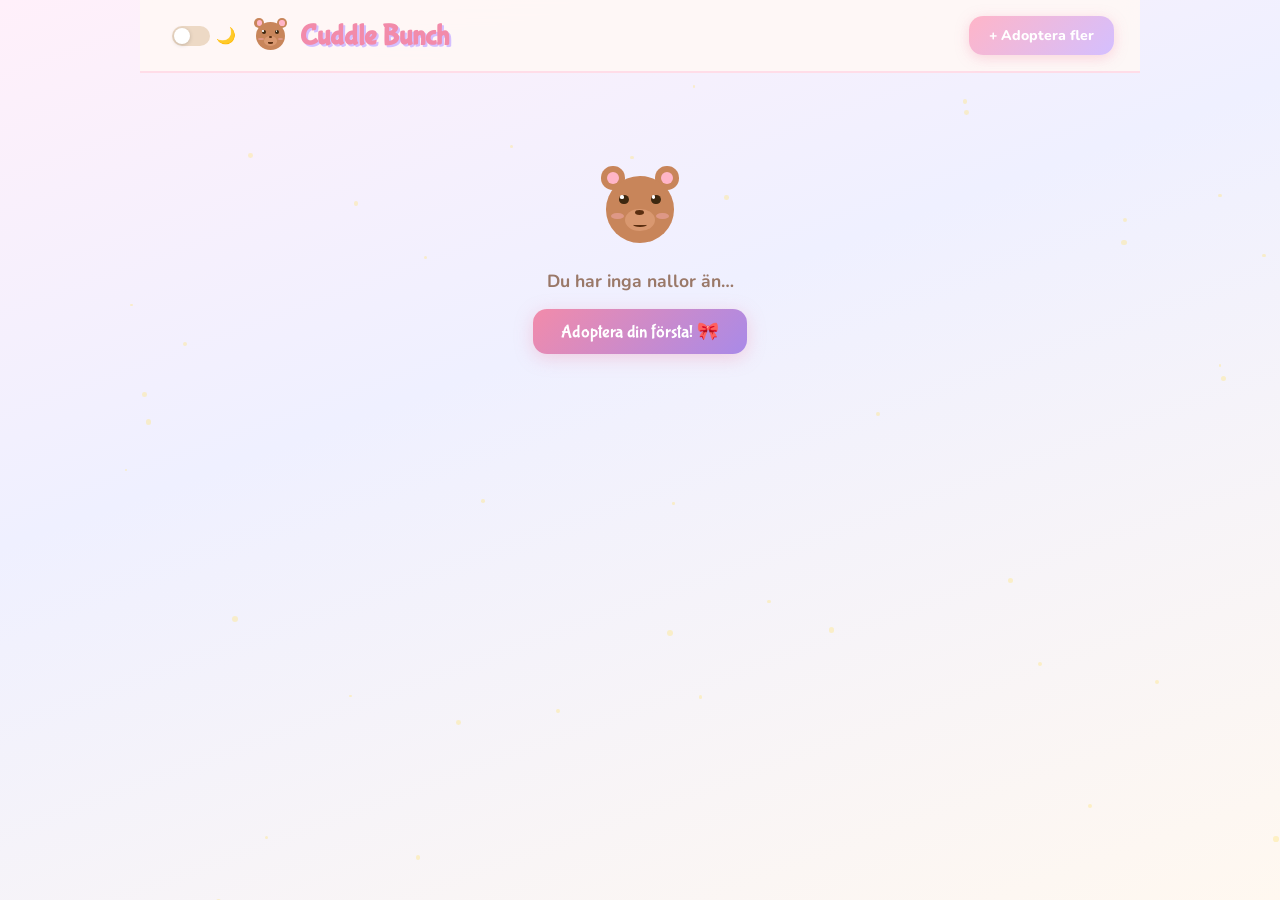
==== game.html @ 3d7e3947 "Add files via upload" ====
<!DOCTYPE html>
<html lang="sv">
<head>
  <meta charset="UTF-8" />
  <meta name="viewport" content="width=device-width, initial-scale=1.0" />
  <title>Cuddle Bunch – Mina nallor 🧸</title>
  <link rel="preconnect" href="https://fonts.googleapis.com" />
  <link href="https://fonts.googleapis.com/css2?family=Bubblegum+Sans&family=Nunito:wght@400;600;700;800;900&display=swap" rel="stylesheet" />
  <link rel="stylesheet" href="style.css" />
</head>
<body class="game-page">

  <div class="stars" id="stars"></div>

  <!-- HEADER -->
  <header class="game-header">
    <div class="header-left">
      <button class="dark-toggle" id="darkToggle" onclick="toggleDark()" title="Byt tema">
        <span class="toggle-track"><span class="toggle-thumb"></span></span>
        <span class="toggle-icon" id="toggleIcon">🌙</span>
      </button>
      <div class="header-logo" id="headerLogo"></div>
      <h1 class="header-title">Cuddle Bunch</h1>
    </div>
    <a href="index.html" class="btn-adopt-more">
      <span>+ Adoptera fler</span>
    </a>
  </header>

  <!-- MAIN GRID -->
  <main class="game-main">
    <div id="emptyState" class="empty-state" style="display:none">
      <div class="empty-bear" id="emptyBear"></div>
      <p class="empty-text">Du har inga nallor än…</p>
      <a href="index.html" class="adopt-btn-inline">Adoptera din första! 🎀</a>
    </div>
    <div class="animal-grid" id="animalGrid"></div>
  </main>

  <!-- MODAL -->
  <div id="modal" class="modal-backdrop" onclick="handleBackdropClick(event)">
    <div class="modal-box">
      <button class="modal-close" onclick="closeModal()">✕</button>

      <!-- SCENE AREA -->
      <div id="modalScene" class="modal-scene"></div>

      <!-- INFO BAR -->
      <div class="modal-info">
        <h2 id="modalName" class="modal-name"></h2>
        <div class="modal-energy-row">
          <span class="energy-icon">⚡</span>
          <div class="energy-track">
            <div id="modalEnergyFill" class="energy-fill"></div>
          </div>
          <span id="modalEnergyNum" class="energy-num">100</span>
        </div>
        <p id="modalStatus" class="modal-status"></p>
      </div>

      <!-- TABS (when awake) -->
      <div id="modalTabs" class="modal-tabs">
        <button class="tab-btn" data-tab="feed"  onclick="switchTab('feed')">🍯<span>Mata</span></button>
        <button class="tab-btn" data-tab="play"  onclick="switchTab('play')">🤣<span>Killa</span></button>
        <button class="tab-btn" data-tab="tv"    onclick="switchTab('tv')">📺<span>TV</span></button>
        <button class="tab-btn" data-tab="sleep" onclick="switchTab('sleep')">🛏️<span>Säng</span></button>
      </div>

      <!-- WAKE (when sleeping) -->
      <div id="wakeDiv" class="wake-div" style="display:none">
        <button class="wake-btn" onclick="doWake()">☀️ Väck upp</button>
      </div>
    </div>
  </div>

  <!-- TOAST -->
  <div id="toast" class="toast"></div>

  <script src="animals.js"></script>
  <script src="interactions.js"></script>
  <script src="game.js"></script>
</body>
</html>
---- style.css ----
/* =============================================
   CUDDLE BUNCH – style.css
   Soft pastel cottagecore 🌸
   ============================================= */

:root {
  --cream:     #FFF8F0;
  --cream2:    #FFF3E8;
  --pink:      #FFB5C8;
  --pink-d:    #F28BAA;
  --pink-light:#FFDDE8;
  --lav:       #D4BFFF;
  --lav-d:     #A98AE8;
  --lav-light: #EDE5FF;
  --mint:      #B8F0D8;
  --mint-d:    #6ECFA4;
  --peach:     #FFD6B0;
  --peach-d:   #E8A86A;
  --yellow:    #FFE680;
  --yellow-d:  #D4B800;
  --brown:     #C8855A;
  --brown-d:   #8B4F2E;
  --brown-dark:#5A2E10;
  --text:      #3D2814;
  --text-soft: #9A7868;
  --text-mute: #C0A090;
  --card-bg:   #FFFBF6;
  --shadow:    rgba(160,110,80,0.16);
  --shadow-lg: rgba(130,80,50,0.22);
}

* { box-sizing: border-box; margin: 0; padding: 0; }

body {
  font-family: 'Nunito', sans-serif;
  background: var(--cream);
  color: var(--text);
  min-height: 100vh;
}

a { text-decoration: none; }

/* =============================================
   SHARED UTILITIES
   ============================================= */

/* ── STARS ── */
.stars {
  position: fixed; inset: 0;
  pointer-events: none;
  z-index: 0;
}
.star {
  position: absolute;
  border-radius: 50%;
  background: var(--yellow);
  opacity: 0.4;
  animation: twinkle var(--dur, 3s) ease-in-out infinite alternate;
}
@keyframes twinkle {
  from { opacity: 0.1; transform: scale(0.7); }
  to   { opacity: 0.6; transform: scale(1.2); }
}

/* ── ENERGY BARS ── */
.energy-track {
  flex: 1;
  height: 11px;
  background: #EDD9C5;
  border-radius: 99px;
  overflow: hidden;
}
.energy-fill {
  height: 100%;
  border-radius: 99px;
  transition: width 0.7s cubic-bezier(.4,0,.2,1), background 0.4s;
}
.bar-high { background: linear-gradient(90deg, var(--mint-d), var(--lav-d)); }
.bar-mid  { background: linear-gradient(90deg, var(--peach-d), var(--yellow-d)); }
.bar-low  { background: linear-gradient(90deg, #FF9966, #FF5555); }

.energy-num {
  font-size: 0.8rem;
  font-weight: 800;
  color: var(--text);
  min-width: 26px;
  text-align: right;
}

/* ── TOAST ── */
.toast {
  position: fixed;
  bottom: 2rem; left: 50%; transform: translateX(-50%) translateY(20px);
  background: var(--text);
  color: #fff;
  padding: 10px 24px;
  border-radius: 99px;
  font-size: 0.9rem;
  font-weight: 700;
  z-index: 9999;
  opacity: 0;
  transition: opacity 0.3s, transform 0.3s;
  pointer-events: none;
  white-space: nowrap;
}
.toast.show {
  opacity: 1;
  transform: translateX(-50%) translateY(0);
}

/* =============================================
   ANIMAL CSS ART
   ============================================= */

/* ── BEAR HEAD ── */
.anim-bear .a-ear {
  position: absolute;
  width: 26%; height: 26%;
  background: var(--brown);
  border-radius: 50%;
  top: 4%;
  z-index: 1;
}
.anim-bear .a-ear-l { left: 7%; }
.anim-bear .a-ear-r { right: 7%; }
.anim-bear .a-ear::after {
  content: '';
  position: absolute;
  width: 52%; height: 52%;
  background: var(--pink);
  border-radius: 50%;
  top: 24%; left: 24%;
}

.anim-bear .a-head {
  position: absolute;
  width: 76%; height: 74%;
  background: var(--brown);
  border-radius: 50%;
  top: 15%; left: 12%;
  z-index: 2;
}

.anim-bear .a-muzzle {
  position: absolute;
  width: 44%; height: 34%;
  background: #D99870;
  border-radius: 50%;
  bottom: 17%; left: 28%;
}
.anim-bear .a-nose {
  position: absolute;
  width: 30%; height: 22%;
  background: var(--brown-dark);
  border-radius: 50%;
  top: 4%; left: 35%;
}
.anim-bear .a-smile {
  position: absolute;
  width: 44%; height: 20%;
  border-bottom: 2.5px solid var(--brown-dark);
  border-radius: 0 0 50% 50%;
  bottom: 18%; left: 28%;
}

/* ── RABBIT HEAD ── */
.anim-rabbit .a-rear {
  position: absolute;
  width: 20%; height: 48%;
  background: #EDE4DC;
  border-radius: 99px;
  top: -14%;
}
.anim-rabbit .a-rear-l { left: 18%; transform: rotate(-8deg); }
.anim-rabbit .a-rear-r { right: 18%; transform: rotate(8deg); }
.anim-rabbit .a-rear::after {
  content: '';
  position: absolute;
  width: 48%; height: 72%;
  background: var(--pink);
  border-radius: 99px;
  top: 10%; left: 26%;
}

.anim-rabbit .rabbit-head {
  position: absolute;
  width: 78%; height: 76%;
  background: #EDE4DC;
  border-radius: 50%;
  top: 16%; left: 11%;
  z-index: 2;
}
.anim-rabbit .rabbit-muzzle {
  position: absolute;
  width: 44%; height: 30%;
  background: #E0D0C4;
  border-radius: 50%;
  bottom: 16%; left: 28%;
}
.anim-rabbit .rabbit-nose {
  position: absolute;
  width: 28%; height: 20%;
  background: var(--pink-d);
  border-radius: 50%;
  top: 3%; left: 36%;
}
.anim-rabbit .a-smile {
  position: absolute;
  width: 40%; height: 18%;
  border-bottom: 2.5px solid #9A7A6A;
  border-radius: 0 0 50% 50%;
  bottom: 19%; left: 30%;
}

/* ── CAT HEAD ── */
.anim-cat .a-cat-ear {
  position: absolute;
  width: 0; height: 0;
  border-left: 13px solid transparent;
  border-right: 13px solid transparent;
  border-bottom: 21px solid #C8A882;
  top: 4%;
  z-index: 1;
}
.anim-cat .a-cat-ear-l { left: 10%; }
.anim-cat .a-cat-ear-r { right: 10%; }
.anim-cat .a-cat-ear::after {
  content: '';
  position: absolute;
  width: 0; height: 0;
  border-left: 7px solid transparent;
  border-right: 7px solid transparent;
  border-bottom: 14px solid var(--pink);
  top: 5px; left: -7px;
}
.anim-cat .cat-head {
  position: absolute;
  width: 78%; height: 76%;
  background: #C8A882;
  border-radius: 50%;
  top: 16%; left: 11%;
  z-index: 2;
}
.anim-cat .cat-muzzle {
  position: absolute;
  width: 48%; height: 32%;
  background: #D4B896;
  border-radius: 50%;
  bottom: 15%; left: 26%;
}
.anim-cat .cat-nose {
  position: absolute;
  width: 0; height: 0;
  border-left: 7px solid transparent;
  border-right: 7px solid transparent;
  border-top: 9px solid var(--pink-d);
  top: 2%; left: 43%;
}
.anim-cat .a-smile {
  position: absolute;
  width: 38%; height: 18%;
  border-bottom: 2px solid #8B6A4A;
  border-radius: 0 0 50% 50%;
  bottom: 20%; left: 31%;
}
.whisker {
  position: absolute;
  height: 1.5px;
  background: #8B6A4A;
  opacity: 0.5;
  border-radius: 1px;
}
.w-l1 { width: 34%; top: 42%; right: 54%; transform: rotate(-5deg); }
.w-l2 { width: 34%; top: 54%; right: 54%; transform: rotate(5deg); }
.w-r1 { width: 34%; top: 42%; left: 54%; transform: rotate(5deg); }
.w-r2 { width: 34%; top: 54%; left: 54%; transform: rotate(-5deg); }

/* ── SHARED EYES ── */
.a-eye {
  position: absolute;
  z-index: 5;
}

/* Bear eyes */
.anim-bear .a-eye {
  width: 14%; height: 14%;
  background: #3D2810;
  border-radius: 50%;
  top: 28%;
}
.anim-bear .a-eye-l { left: 20%; }
.anim-bear .a-eye-r { right: 20%; }
.anim-bear .a-eye::after {
  content: '';
  position: absolute;
  width: 35%; height: 35%;
  background: #fff;
  border-radius: 50%;
  top: 8%; left: 8%;
}

/* Rabbit eyes */
.anim-rabbit .a-eye {
  width: 13%; height: 13%;
  background: #3C2860;
  border-radius: 50%;
  top: 29%;
}
.anim-rabbit .a-eye-l { left: 20%; }
.anim-rabbit .a-eye-r { right: 20%; }
.anim-rabbit .a-eye::after {
  content: '';
  position: absolute;
  width: 35%; height: 35%;
  background: #fff;
  border-radius: 50%;
  top: 8%; left: 8%;
}

/* Cat eyes */
.anim-cat .cat-eye {
  width: 14%; height: 18%;
  background: #2E5C2E;
  border-radius: 40% 40% 50% 50%;
  top: 27%;
}
.anim-cat .a-eye-l { left: 19%; }
.anim-cat .a-eye-r { right: 19%; }
.anim-cat .cat-eye::after {
  content: '';
  position: absolute;
  width: 32%; height: 32%;
  background: #fff;
  border-radius: 50%;
  top: 6%; left: 6%;
}

/* ── SLEEPING EYES ── */
.a-eye.sleepy {
  background: transparent !important;
  border-radius: 0 !important;
  height: 6% !important;
  border-top: 2.5px solid currentColor;
  overflow: visible;
}
.anim-bear .a-eye.sleepy    { color: #3D2810; top: 31%; border-radius: 50% 50% 0 0 !important; }
.anim-rabbit .a-eye.sleepy  { color: #3C2860; top: 31%; border-radius: 50% 50% 0 0 !important; }
.anim-cat .a-eye.sleepy     { color: #2E5C2E; top: 30%; border-radius: 50% 50% 0 0 !important; height: 7% !important; }
.a-eye.sleepy::after { display: none !important; }

/* ── CHEEKS ── */
.a-cheek {
  position: absolute;
  width: 18%; height: 10%;
  background: var(--pink);
  border-radius: 50%;
  bottom: 35%;
  opacity: 0.4;
}
.a-cheek-l { left: 8%; }
.a-cheek-r { right: 8%; }

/* =============================================
   BED CSS ART — top-down view
   Animal head peeks above the blanket fold
   ============================================= */

.bed-scene {
  display: inline-flex;
  flex-direction: column;
  align-items: stretch;
}

/* Headboard bar */
.bed-headboard-bar {
  position: relative;
  height: 18px;
  background: var(--brown-d);
  border-radius: 10px 10px 3px 3px;
  box-shadow: 0 -2px 0 var(--brown-dark) inset;
  z-index: 3;
}
.hb-knob {
  position: absolute;
  top: -6px;
  width: 14px; height: 18px;
  background: var(--brown-d);
  border-radius: 7px 7px 3px 3px;
  border-top: 3px solid var(--brown-dark);
}
.hb-knob-l { left: 10px; }
.hb-knob-r { right: 10px; }

/* Bed body */
.bed-body {
  position: relative;
  background: var(--peach);
  border-left: 6px solid var(--brown);
  border-right: 6px solid var(--brown);
  display: flex;
  flex-direction: column;
  align-items: center;
  padding: 8px 6px 0;
  min-height: 90px;
  overflow: visible;
}

.bed-mattress-bg {
  position: absolute;
  inset: 0;
  background: repeating-linear-gradient(
    90deg,
    transparent 0px,
    transparent 18px,
    rgba(200,160,110,0.12) 18px,
    rgba(200,160,110,0.12) 20px
  );
  border-radius: 0 0 4px 4px;
  pointer-events: none;
}

/* Animal head sits at top, centered, above blanket */
.bed-animal-peek {
  position: relative;
  z-index: 5;
  display: flex;
  justify-content: center;
  margin-bottom: -6px;
}

/* Blanket covers lower 60% of bed body */
.bed-blanket-layer {
  position: relative;
  width: calc(100% + 2px);
  flex: 1;
  min-height: 46px;
  background: linear-gradient(160deg, var(--lav) 0%, var(--pink) 100%);
  border-radius: 4px 4px 0 0;
  z-index: 4;
  overflow: hidden;
}
.blanket-fold-line {
  position: absolute;
  top: 0; left: 0; right: 0;
  height: 10px;
  background: rgba(255,255,255,0.28);
  border-radius: 4px 4px 0 0;
}
.blanket-dot {
  position: absolute;
  width: 6px; height: 6px;
  border-radius: 50%;
  background: rgba(255,255,255,0.3);
  top: 20px;
}
.bd1 { left: 20%; }
.bd2 { left: 48%; }
.bd3 { left: 73%; }

/* Footboard bar */
.bed-footboard-bar {
  position: relative;
  height: 12px;
  background: var(--brown-d);
  border-radius: 2px 2px 8px 8px;
  box-shadow: 0 3px 8px rgba(100,60,30,0.3);
  z-index: 3;
}
.fb-knob {
  position: absolute;
  bottom: -4px;
  width: 11px; height: 14px;
  background: var(--brown-d);
  border-radius: 2px 2px 5px 5px;
}
.fb-knob-l { left: 10px; }
.fb-knob-r { right: 10px; }



/* =============================================
   DARK MODE – comprehensive
   ============================================= */
body.dark {
  /* Override all CSS variables */
  --cream:      #15101E;
  --cream2:     #1C1428;
  --card-bg:    #201830;
  --text:       #EDE6FF;
  --text-soft:  #A890C8;
  --text-mute:  #6A5888;
  --shadow:     rgba(0,0,0,0.45);
  --shadow-lg:  rgba(0,0,0,0.6);
  --pink-light: #35142A;
  --lav-light:  #1E1438;
  --peach:      #3A2018;
  --mint:       #102818;
  --yellow:     #2A2208;
}

/* ── Page backgrounds ── */
body.dark.game-page {
  background: linear-gradient(160deg, #180E24 0%, #0E1028 40%, #18101A 100%);
}
body.dark.adopt-page {
  background: linear-gradient(145deg, #180E24 0%, #0E1028 50%, #18101A 100%);
}

/* ── Stars ── */
body.dark .star { background: #C4A8FF; opacity: 0.3; }

/* ── Header ── */
body.dark .game-header {
  background: rgba(20,12,32,0.92);
  border-color: #2E1A3A;
}
body.dark .header-title { text-shadow: 2px 2px 0 #3A1A50; }

/* ── Toggle ── */
body.dark .toggle-track  { background: var(--lav-d); }
body.dark .toggle-thumb  { transform: translateX(18px); }

/* ── Adopt card ── */
body.dark .adopt-card {
  background: #201830;
  border-color: #3A1E48;
  box-shadow: 0 8px 40px rgba(0,0,0,0.5);
}
body.dark .card-title { color: var(--text); }
body.dark .type-btn {
  background: #2A1E38;
  border-color: #3A2848;
  color: var(--text-soft);
}
body.dark .type-btn:hover  { border-color: var(--pink); background: #351828; }
body.dark .type-btn.selected {
  background: var(--pink-light);
  border-color: var(--pink-d);
  color: var(--pink);
}
body.dark .name-input {
  background: #2A1E38;
  border-color: #3A2848;
  color: var(--text);
}
body.dark .name-input::placeholder { color: #5A4068; }
body.dark .name-input:focus { border-color: var(--pink-d); }
body.dark .return-bar { background: #1E1438; }

/* ── Stage glow on adopt page ── */
body.dark .stage-glow { background: radial-gradient(circle, #3D1E3A 0%, transparent 70%); }

/* ── Animal cards ── */
body.dark .animal-card {
  border-color: #2E1E40;
  background: #201830;
}
body.dark .animal-card:hover { border-color: var(--pink); }
body.dark .animal-card.sleeping {
  background: #18122A;
  border-color: var(--lav-d);
}
body.dark .energy-track  { background: #2E1E40; }
body.dark .card-status   { color: var(--text-soft); }

/* ── Bed art ── */
body.dark .bed-body {
  background: #2A1E3A;
  border-color: #4A3060;
}
body.dark .bed-headboard-bar,
body.dark .bed-footboard-bar { background: #3A2458; }
body.dark .hb-knob,
body.dark .fb-knob           { background: #3A2458; }
body.dark .bed-mattress-bg {
  background: repeating-linear-gradient(
    90deg,
    transparent 0, transparent 18px,
    rgba(120,80,160,0.15) 18px, rgba(120,80,160,0.15) 20px
  );
}

/* ── Modal ── */
body.dark .modal-box {
  background: #1E1430;
  border-color: #4A2860;
}
body.dark .modal-close       { color: var(--text-mute); }
body.dark .modal-close:hover { background: #2E1A40; color: var(--text-soft); }
body.dark .modal-tabs        { border-color: #2E1A40; }
body.dark .tab-btn {
  background: #2A1E3A;
  color: var(--text-soft);
  border-color: transparent;
}
body.dark .tab-btn:hover  { background: var(--pink-light); border-color: var(--pink); }
body.dark .tab-btn.active {
  background: var(--pink-light);
  border-color: var(--pink-d);
  color: var(--pink);
}
body.dark .wake-div { border-color: #2E1A40; }
body.dark .modal-status { color: var(--text-soft); }

/* ── Scenes: FEED ── */
body.dark .s-feed {
  background: linear-gradient(160deg, #2A1808 0%, #1E1218 100%);
}
body.dark .feed-hint { color: var(--text-soft); }
body.dark .jar-label { color: var(--text-soft); }

/* ── Scenes: PLAY ── */
body.dark .s-play {
  background: linear-gradient(155deg, #1A0A20 0%, #0A0E1C 100%);
}
body.dark .play-hint      { color: var(--text-soft); }
body.dark .tickle-track   { background: #2E1A40; }
body.dark .tickle-label   { color: var(--text-soft); }

/* ── Scenes: TV ── */
/* TV scene has its own dark bg already – just fix click prompt */
body.dark .tv-click-prompt { color: rgba(200,160,255,0.45); }
body.dark .couch-shape { background: linear-gradient(180deg, #3A1E10, #241008); }

/* ── Scenes: SLEEP ── */
body.dark .s-sleep {
  background: linear-gradient(160deg, #180E28 0%, #180A1C 100%);
}
body.dark .s-sleep.lights-off {
  background: linear-gradient(160deg, #06040E 0%, #08030A 100%);
}
body.dark .sleep-progress .sp-step {
  background: rgba(100,80,140,0.2);
  color: var(--text-mute);
}
body.dark .pat-area     { border-color: #4A2860; background: rgba(0,0,0,0.15); }
body.dark .pat-area:hover { background: rgba(100,60,140,0.18); }
body.dark .pat-instruction { color: #C090FF; }
body.dark .puller-tab {
  box-shadow: 0 3px 10px rgba(120,60,180,0.4);
}

/* ── Empty state ── */
body.dark .empty-text { color: var(--text-soft); }

/* Dark mode toggle button */
.dark-toggle {
  display: flex;
  align-items: center;
  gap: 6px;
  background: none;
  border: none;
  cursor: pointer;
  padding: 4px 6px;
  border-radius: 10px;
  transition: background 0.15s;
}
.dark-toggle:hover { background: var(--pink-light); }

.toggle-track {
  width: 38px; height: 20px;
  background: #EDD9C5;
  border-radius: 99px;
  display: flex;
  align-items: center;
  padding: 2px;
  transition: background 0.3s;
  flex-shrink: 0;
}
body.dark .toggle-track { background: var(--lav-d); }

.toggle-thumb {
  width: 16px; height: 16px;
  background: #fff;
  border-radius: 50%;
  transition: transform 0.3s cubic-bezier(.34,1.56,.64,1);
  box-shadow: 0 1px 4px rgba(0,0,0,0.18);
}
body.dark .toggle-thumb { transform: translateX(18px); }

.toggle-icon { font-size: 1rem; line-height: 1; }



body.adopt-page {
  background: linear-gradient(145deg, #FFF0FA 0%, #F0F0FF 50%, #FFF8F0 100%);
  min-height: 100vh;
  overflow-x: hidden;
}

/* Floaties */
.floaties {
  position: fixed; inset: 0;
  pointer-events: none;
  z-index: 0;
  overflow: hidden;
}
.floaty {
  position: absolute;
  bottom: -30px;
  animation: floatRise linear infinite;
  opacity: 0.5;
}
@keyframes floatRise {
  0%   { transform: translateY(0) rotate(0deg);    opacity: 0;   }
  10%  { opacity: 0.5; }
  90%  { opacity: 0.4; }
  100% { transform: translateY(-110vh) rotate(30deg); opacity: 0; }
}

/* Layout */
.adopt-layout {
  position: relative; z-index: 1;
  display: grid;
  grid-template-columns: 1fr 1fr;
  min-height: 100vh;
  max-width: 1000px;
  margin: 0 auto;
  padding: 2rem 1.5rem;
  gap: 2rem;
  align-items: center;
}

/* Left panel */
.adopt-left {
  display: flex;
  flex-direction: column;
  align-items: center;
  gap: 2rem;
}

.brand-block { text-align: center; }

.main-title {
  font-family: 'Bubblegum Sans', cursive;
  font-size: 3.6rem;
  line-height: 1.1;
  color: var(--pink-d);
  text-shadow: 3px 4px 0 var(--lav), 1px 1px 0 rgba(255,255,255,0.8);
  letter-spacing: 1px;
  margin: 0.4rem 0;
}

#logoAnimal { margin: 0 auto 0.3rem; width: fit-content; }

.tagline {
  font-size: 0.95rem;
  color: var(--text-soft);
  font-weight: 600;
  letter-spacing: 0.2px;
}

.preview-stage {
  position: relative;
  display: flex;
  flex-direction: column;
  align-items: center;
  gap: 0.5rem;
}

.stage-glow {
  position: absolute;
  width: 160px; height: 160px;
  background: radial-gradient(circle, var(--pink-light) 0%, transparent 70%);
  border-radius: 50%;
  top: -20px; left: 50%; transform: translateX(-50%);
  pointer-events: none;
}

.preview-animal {
  position: relative;
  z-index: 1;
  transition: all 0.3s cubic-bezier(.34,1.56,.64,1);
  animation: bobble 3s ease-in-out infinite;
}
@keyframes bobble {
  0%,100% { transform: translateY(0) rotate(-1deg); }
  50%      { transform: translateY(-8px) rotate(1deg); }
}

.preview-hint {
  font-size: 0.78rem;
  color: var(--text-mute);
  font-weight: 600;
  text-align: center;
}

/* Right panel – card */
.adopt-right { display: flex; align-items: center; }

.adopt-card {
  background: var(--card-bg);
  border: 2.5px solid var(--pink-light);
  border-radius: 28px;
  padding: 2.2rem 2rem 2rem;
  width: 100%;
  box-shadow: 0 8px 40px var(--shadow-lg);
}

.card-title {
  font-family: 'Bubblegum Sans', cursive;
  font-size: 1.5rem;
  color: var(--text);
  margin-bottom: 1.4rem;
  text-align: center;
}

.form-label {
  display: block;
  font-size: 0.82rem;
  font-weight: 800;
  color: var(--text-soft);
  letter-spacing: 0.5px;
  text-transform: uppercase;
  margin-bottom: 0.55rem;
}

/* Type picker */
.type-picker {
  display: grid;
  grid-template-columns: repeat(3, 1fr);
  gap: 10px;
  margin-bottom: 1.4rem;
}
.type-btn {
  display: flex;
  flex-direction: column;
  align-items: center;
  gap: 6px;
  padding: 12px 6px 10px;
  border-radius: 18px;
  border: 2.5px solid #EDD9C5;
  background: var(--cream);
  cursor: pointer;
  font-family: 'Nunito', sans-serif;
  font-size: 0.8rem;
  font-weight: 800;
  color: var(--text-soft);
  transition: all 0.18s;
}
.type-btn:hover {
  border-color: var(--pink);
  transform: translateY(-2px);
  box-shadow: 0 4px 12px var(--shadow);
}
.type-btn.selected {
  border-color: var(--pink-d);
  background: var(--pink-light);
  color: var(--pink-d);
  box-shadow: 0 4px 14px rgba(242,139,170,0.25);
}
.type-mini { display: flex; justify-content: center; }

/* Name input */
.name-input {
  width: 100%;
  padding: 12px 16px;
  border-radius: 14px;
  border: 2.5px solid #EDD9C5;
  font-family: 'Nunito', sans-serif;
  font-size: 1rem;
  font-weight: 700;
  color: var(--text);
  background: var(--cream);
  outline: none;
  margin-bottom: 1.4rem;
  transition: border-color 0.2s, box-shadow 0.2s;
}
.name-input:focus {
  border-color: var(--pink-d);
  box-shadow: 0 0 0 3px rgba(242,139,170,0.15);
}
.name-input::placeholder { color: #C9B0A3; }

/* Adopt button */
.adopt-btn {
  width: 100%;
  padding: 15px;
  border: none; border-radius: 16px;
  font-family: 'Bubblegum Sans', cursive;
  font-size: 1.3rem;
  letter-spacing: 0.5px;
  background: linear-gradient(135deg, var(--pink-d) 0%, var(--lav-d) 100%);
  color: #fff;
  cursor: pointer;
  box-shadow: 0 5px 20px rgba(242,139,170,0.4);
  transition: all 0.2s;
}
.adopt-btn:hover {
  transform: translateY(-2px);
  box-shadow: 0 8px 26px rgba(242,139,170,0.5);
}
.adopt-btn:active { transform: translateY(0); }

/* Return bar */
.return-bar {
  display: flex;
  align-items: center;
  justify-content: space-between;
  margin-top: 1rem;
  padding: 10px 14px;
  background: var(--lav-light);
  border-radius: 12px;
  font-size: 0.82rem;
  font-weight: 700;
  color: var(--lav-d);
  gap: 8px;
  flex-wrap: wrap;
}
.return-link {
  font-weight: 800;
  color: var(--lav-d);
  white-space: nowrap;
  border-bottom: 1.5px solid var(--lav-d);
  padding-bottom: 1px;
}
.return-link:hover { color: var(--pink-d); border-color: var(--pink-d); }

/* =============================================
   GAME PAGE
   ============================================= */

body.game-page {
  background: linear-gradient(160deg, #FFF0FA 0%, #EFF0FF 40%, #FFF8F0 100%);
  min-height: 100vh;
}

/* Header */
.game-header {
  position: relative; z-index: 10;
  display: flex;
  align-items: center;
  justify-content: space-between;
  padding: 1rem 1.6rem;
  max-width: 1000px;
  margin: 0 auto;
  background: rgba(255,248,245,0.85);
  backdrop-filter: blur(12px);
  border-bottom: 2px solid var(--pink-light);
}

.header-left {
  display: flex;
  align-items: center;
  gap: 10px;
}

.header-title {
  font-family: 'Bubblegum Sans', cursive;
  font-size: 1.8rem;
  color: var(--pink-d);
  text-shadow: 2px 2px 0 var(--lav);
}

.btn-adopt-more {
  display: flex;
  align-items: center;
  gap: 6px;
  padding: 10px 20px;
  border-radius: 14px;
  background: linear-gradient(135deg, var(--pink) 0%, var(--lav) 100%);
  color: #fff;
  font-family: 'Nunito', sans-serif;
  font-weight: 800;
  font-size: 0.88rem;
  box-shadow: 0 3px 14px rgba(242,139,170,0.35);
  transition: all 0.18s;
}
.btn-adopt-more:hover {
  transform: translateY(-2px);
  box-shadow: 0 6px 20px rgba(242,139,170,0.45);
}

/* Main grid */
.game-main {
  position: relative; z-index: 1;
  max-width: 1000px;
  margin: 0 auto;
  padding: 1.6rem 1.4rem 4rem;
}

.animal-grid {
  display: grid;
  grid-template-columns: repeat(auto-fill, minmax(210px, 1fr));
  gap: 18px;
}

/* Animal card */
.animal-card {
  background: var(--card-bg);
  border-radius: 24px;
  padding: 1.3rem 1rem 1rem;
  cursor: pointer;
  border: 2.5px solid #EDD9C5;
  box-shadow: 0 4px 22px var(--shadow);
  transition: all 0.22s cubic-bezier(.34,1.56,.64,1);
  position: relative;
  overflow: visible;
}
.animal-card:hover {
  transform: translateY(-5px) scale(1.02);
  box-shadow: 0 10px 36px var(--shadow-lg);
  border-color: var(--pink);
}
.animal-card.sleeping {
  background: #F8F4FF;
  border-color: var(--lav);
}
.animal-card.sleeping:hover { border-color: var(--lav-d); }

.card-inner {
  display: flex;
  flex-direction: column;
  align-items: center;
  gap: 10px;
}

.card-animal { display: flex; justify-content: center; }
.card-bed    { display: flex; justify-content: center; width: 100%; }

.card-info {
  width: 100%;
  display: flex;
  flex-direction: column;
  gap: 4px;
}

.card-name {
  font-family: 'Bubblegum Sans', cursive;
  font-size: 1.15rem;
  color: var(--text);
  text-align: center;
}
.card-type {
  font-size: 0.72rem;
  font-weight: 700;
  color: var(--text-mute);
  text-align: center;
  margin-bottom: 2px;
}

.card-energy-row {
  display: flex;
  align-items: center;
  gap: 7px;
}
.card-energy-row .energy-icon { font-size: 0.8rem; }

.card-status {
  font-size: 0.75rem;
  font-weight: 700;
  color: var(--text-soft);
  text-align: center;
  min-height: 18px;
}

/* ZZZ cloud */
.zzz-cloud {
  position: absolute;
  top: -6px; right: 8px;
  display: flex;
  flex-direction: column;
  align-items: flex-end;
  pointer-events: none;
}
.z {
  font-family: 'Bubblegum Sans', cursive;
  color: var(--lav-d);
  animation: zzFloat 2.1s ease-in-out infinite;
  opacity: 0;
  line-height: 1.1;
}
.z:nth-child(1) { font-size: 0.75rem; animation-delay: 0s; }
.z:nth-child(2) { font-size: 0.95rem;  animation-delay: 0.7s; }
.z:nth-child(3) { font-size: 1.2rem;   animation-delay: 1.4s; }
@keyframes zzFloat {
  0%   { opacity: 0; transform: translateY(6px) scale(0.8); }
  25%  { opacity: 1; }
  100% { opacity: 0; transform: translateY(-28px) scale(1.1); }
}

/* Empty state */
.empty-state {
  flex-direction: column;
  align-items: center;
  justify-content: center;
  gap: 1rem;
  padding: 4rem 1rem;
  text-align: center;
  animation: bobble 3s ease-in-out infinite;
}
.empty-text {
  font-size: 1.1rem;
  font-weight: 700;
  color: var(--text-soft);
}
.adopt-btn-inline {
  display: inline-block;
  padding: 12px 28px;
  border-radius: 14px;
  background: linear-gradient(135deg, var(--pink-d), var(--lav-d));
  color: #fff;
  font-family: 'Bubblegum Sans', cursive;
  font-size: 1.1rem;
  box-shadow: 0 4px 18px rgba(242,139,170,0.35);
  transition: all 0.18s;
}
.adopt-btn-inline:hover {
  transform: translateY(-2px);
  box-shadow: 0 7px 22px rgba(242,139,170,0.45);
}

/* =============================================
   MODAL
   ============================================= */
.modal-backdrop {
  display: none;
  position: fixed; inset: 0; z-index: 200;
  background: rgba(60,30,20,0.4);
  backdrop-filter: blur(6px);
  align-items: center;
  justify-content: center;
  padding: 1rem;
}
.modal-backdrop.open { display: flex; }

.modal-box {
  background: var(--card-bg);
  border-radius: 30px;
  padding: 2rem 1.8rem 1.8rem;
  max-width: 380px;
  width: 100%;
  box-shadow: 0 20px 60px rgba(0,0,0,0.2);
  border: 2.5px solid var(--pink);
  position: relative;
  text-align: center;
  animation: popIn 0.3s cubic-bezier(.34,1.56,.64,1);
}
@keyframes popIn {
  from { transform: scale(0.8) translateY(20px); opacity: 0; }
  to   { transform: scale(1) translateY(0); opacity: 1; }
}

.modal-close {
  position: absolute; top: 14px; right: 16px;
  background: none; border: none;
  font-size: 1rem; color: var(--text-mute);
  cursor: pointer;
  padding: 5px 9px;
  border-radius: 9px;
  transition: background 0.15s, color 0.15s;
}
.modal-close:hover { background: var(--pink-light); color: var(--pink-d); }

.modal-animal-wrap {
  display: flex;
  justify-content: center;
  margin-bottom: 8px;
}

.modal-name {
  font-family: 'Bubblegum Sans', cursive;
  font-size: 1.7rem;
  color: var(--text);
  margin-bottom: 12px;
}

.modal-energy-row {
  display: flex;
  align-items: center;
  gap: 8px;
  margin-bottom: 6px;
}
.energy-icon { font-size: 0.9rem; }

.modal-status {
  font-size: 0.86rem;
  font-weight: 700;
  color: var(--text-soft);
  margin-bottom: 18px;
  min-height: 20px;
}

/* ── New modal structure ── */
.modal-scene {
  min-height: 210px;
  border-radius: 18px;
  overflow: hidden;
  margin-bottom: 10px;
  position: relative;
}
.sleeping-scene {
  display: flex;
  justify-content: center;
  align-items: center;
  padding: 16px 0 8px;
}
.modal-info {
  padding: 0 2px;
  margin-bottom: 10px;
}
.modal-name {
  font-family: 'Bubblegum Sans', cursive;
  font-size: 1.5rem;
  color: var(--text);
  margin-bottom: 8px;
  text-align: center;
}
.modal-energy-row {
  display: flex;
  align-items: center;
  gap: 8px;
  margin-bottom: 4px;
}
.energy-icon { font-size: 0.9rem; }
.modal-status {
  font-size: 0.82rem;
  font-weight: 700;
  color: var(--text-soft);
  text-align: center;
  min-height: 18px;
}

/* ── TAB BAR ── */
.modal-tabs {
  display: flex;
  gap: 6px;
  border-top: 2px solid var(--pink-light);
  padding-top: 10px;
}
.tab-btn {
  flex: 1;
  display: flex;
  flex-direction: column;
  align-items: center;
  gap: 3px;
  padding: 8px 4px;
  border-radius: 14px;
  border: 2px solid transparent;
  background: var(--cream);
  font-family: 'Nunito', sans-serif;
  font-size: 0.7rem;
  font-weight: 800;
  color: var(--text-soft);
  cursor: pointer;
  transition: all 0.18s;
  line-height: 1.3;
}
.tab-btn:first-child { font-size: 1.1rem; }
.tab-btn span { font-size: 0.7rem; }
.tab-btn:hover {
  background: var(--pink-light);
  border-color: var(--pink);
  transform: translateY(-1px);
}
.tab-btn.active {
  background: var(--pink-light);
  border-color: var(--pink-d);
  color: var(--pink-d);
  box-shadow: 0 2px 10px rgba(242,139,170,0.25);
}

/* ── WAKE BUTTON ── */
.wake-div { padding-top: 10px; border-top: 2px solid var(--lav-light); }
.wake-btn {
  width: 100%;
  padding: 14px;
  border: none;
  border-radius: 16px;
  background: linear-gradient(135deg, var(--yellow), var(--peach));
  color: #6A4800;
  font-family: 'Bubblegum Sans', cursive;
  font-size: 1.2rem;
  cursor: pointer;
  box-shadow: 0 3px 14px rgba(255,220,80,0.35);
  transition: all 0.18s;
}
.wake-btn:hover { transform: translateY(-2px); box-shadow: 0 6px 20px rgba(255,220,80,0.45); }

/* =============================================
   SCENE: FEED
   ============================================= */
.s-feed {
  background: linear-gradient(160deg, #FFF0E8 0%, #FFF8F0 100%);
  border-radius: 18px;
  padding: 12px;
  display: flex;
  flex-direction: column;
  gap: 8px;
  min-height: 210px;
}
body.dark .s-feed { background: linear-gradient(160deg, #2a1a10 0%, #1a1218 100%); }

.feed-hint {
  text-align: center;
  font-size: 0.8rem;
  font-weight: 700;
  color: var(--text-soft);
}
.feed-cd-msg {
  text-align: center;
  font-size: 0.78rem;
  font-weight: 700;
  color: var(--peach-d);
  padding: 6px 10px;
  background: rgba(255,180,100,0.15);
  border-radius: 8px;
}
.feed-stage {
  position: relative;
  display: flex;
  align-items: center;
  justify-content: space-around;
  flex: 1;
  padding: 8px;
  min-height: 150px;
}
.feed-bear-wrap {
  position: relative;
  display: inline-block;
  transition: transform 0.2s;
}
.feed-bear-wrap.mouth-open { transform: scale(1.05); }
.feed-bear-wrap.eating { animation: eatBounce 0.4s ease; }
@keyframes eatBounce {
  0%   { transform: scale(1); }
  30%  { transform: scale(1.15) rotate(-3deg); }
  60%  { transform: scale(0.95) rotate(2deg); }
  100% { transform: scale(1); }
}
.feed-mouth-target {
  position: absolute;
  width: 40px; height: 30px;
  bottom: 22%; left: 50%;
  transform: translateX(-50%);
  border-radius: 50%;
  /* visible ring when debugging: outline: 2px dashed red; */
}

/* Honey jar */
.honey-jar {
  display: flex;
  flex-direction: column;
  align-items: center;
  gap: 4px;
  cursor: grab;
  user-select: none;
  touch-action: none;
  filter: drop-shadow(0 3px 8px rgba(200,140,60,0.3));
  transition: filter 0.15s, transform 0.15s;
}
.honey-jar:hover { transform: scale(1.08); filter: drop-shadow(0 5px 12px rgba(200,140,60,0.5)); }
.honey-jar.dragging { cursor: grabbing; transform: scale(1.12) rotate(5deg); z-index: 10; }
.honey-jar.jar-cd { opacity: 0.4; cursor: not-allowed; filter: grayscale(0.5); }

.jar-inner { position: relative; }
.jar-lid {
  width: 36px; height: 10px;
  background: linear-gradient(135deg, #C85A00, #8B3A00);
  border-radius: 6px 6px 2px 2px;
  margin: 0 auto 2px;
}
.jar-body-shape {
  width: 48px; height: 54px;
  background: linear-gradient(160deg, #FFD866, #F5A800);
  border-radius: 8px 8px 14px 14px;
  display: flex; align-items: center; justify-content: center;
  border: 2.5px solid #D4900A;
  box-shadow: inset 0 -4px 8px rgba(0,0,0,0.12);
}
.jar-emoji { font-size: 1.6rem; }
.jar-label {
  font-size: 0.65rem;
  font-weight: 800;
  color: var(--text-soft);
  letter-spacing: 0.5px;
}

/* =============================================
   SCENE: PLAY
   ============================================= */
.s-play {
  background: linear-gradient(155deg, #FFF0FA 0%, #F0FAFF 100%);
  border-radius: 18px;
  padding: 12px;
  display: flex;
  flex-direction: column;
  align-items: center;
  gap: 10px;
  min-height: 210px;
}
body.dark .s-play { background: linear-gradient(155deg, #1a0a1e 0%, #0a1020 100%); }

.play-hint {
  font-size: 0.8rem;
  font-weight: 700;
  color: var(--text-soft);
  text-align: center;
}
.play-hint-sub {
  font-size: 0.72rem;
  font-weight: 600;
  color: var(--text-mute);
  text-align: center;
}
.play-bear-outer {
  position: relative;
  display: flex;
  justify-content: center;
  flex: 1;
}
.play-bear-wrap {
  position: relative;
  display: inline-block;
  transition: transform 0.1s;
}
.play-bear-wrap.giggling {
  animation: giggleShake 0.45s ease;
}
@keyframes giggleShake {
  0%   { transform: rotate(0deg)   scale(1);   }
  15%  { transform: rotate(-6deg)  scale(1.08); }
  35%  { transform: rotate(6deg)   scale(1.1);  }
  55%  { transform: rotate(-4deg)  scale(1.07); }
  75%  { transform: rotate(3deg)   scale(1.05); }
  100% { transform: rotate(0deg)   scale(1);   }
}

.tickle-overlay {
  position: absolute;
  inset: 35% 10% 10% 10%;
  cursor: crosshair;
  border-radius: 50%;
  background: transparent;
  z-index: 10;
}
.spark-layer {
  position: absolute;
  inset: 0;
  pointer-events: none;
  overflow: visible;
}
.burst-particle {
  position: absolute;
  font-size: 1.1rem;
  animation: burstUp 0.8s ease forwards;
  pointer-events: none;
}
@keyframes burstUp {
  0%   { opacity: 1; transform: translate(0,0) scale(1); }
  100% { opacity: 0; transform: translate(var(--bx,0px), -40px) scale(0.6); }
}

.tickle-bar-wrap {
  display: flex;
  align-items: center;
  gap: 8px;
  width: 100%;
}
.tickle-track {
  flex: 1; height: 10px;
  background: #EDD9C5;
  border-radius: 99px;
  overflow: hidden;
}
body.dark .tickle-track { background: #3a2848; }
.tickle-fill {
  height: 100%;
  border-radius: 99px;
  background: linear-gradient(90deg, var(--pink), var(--lav-d));
  transition: width 0.15s;
}
.tickle-label {
  font-size: 0.7rem;
  font-weight: 700;
  color: var(--text-soft);
  white-space: nowrap;
}

/* =============================================
   SCENE: TV
   ============================================= */
.s-tv {
  border-radius: 18px;
  min-height: 210px;
  overflow: hidden;
  padding: 10px;
  transition: background 0.5s;
  position: relative;
}
.tv-room {
  display: flex;
  align-items: flex-end;
  justify-content: space-around;
  gap: 10px;
  position: relative;
  z-index: 2;
  padding-bottom: 4px;
}
.tv-bear-block {
  display: flex;
  flex-direction: column;
  align-items: center;
}
.tv-bear-wrap {
  position: relative;
}
.face-glow-overlay {
  position: absolute;
  inset: -6px;
  border-radius: 50%;
  background: var(--face-glow, transparent);
  filter: blur(10px);
  pointer-events: none;
}
.couch-shape {
  width: 90px; height: 18px;
  background: linear-gradient(180deg, #8B5E3C, #6A3C1A);
  border-radius: 8px 8px 4px 4px;
  margin-top: 2px;
  box-shadow: 0 4px 10px rgba(0,0,0,0.3);
}

/* CSS TV */
.css-tv-wrap {
  display: flex;
  flex-direction: column;
  align-items: center;
  cursor: pointer;
  transition: transform 0.15s;
}
.css-tv-wrap:hover { transform: scale(1.04); }
.css-tv-wrap:active { transform: scale(0.98); }

.css-tv { display: flex; flex-direction: column; align-items: center; }
.tv-cabinet {
  background: linear-gradient(160deg, #2A2020, #1A1010);
  border-radius: 10px 10px 4px 4px;
  padding: 8px 8px 6px;
  box-shadow: 0 6px 24px rgba(0,0,0,0.5), inset 0 1px 0 rgba(255,255,255,0.06);
}
.tv-bezel {
  padding: 4px;
  background: #111;
  border-radius: 6px;
}
.tv-screen-area {
  width: 100px; height: 68px;
  border-radius: 4px;
  position: relative;
  overflow: hidden;
  transition: background 0.4s, box-shadow 0.4s;
}
.tv-scanlines {
  position: absolute; inset: 0;
  background: repeating-linear-gradient(
    0deg,
    transparent 0px, transparent 3px,
    rgba(0,0,0,0.18) 3px, rgba(0,0,0,0.18) 4px
  );
  pointer-events: none;
  z-index: 2;
}
.tv-content-display {
  position: absolute; inset: 0;
  display: flex; align-items: center; justify-content: center;
  z-index: 1;
}
.tv-channel-text {
  font-size: 0.6rem;
  font-weight: 900;
  color: rgba(255,255,255,0.85);
  text-align: center;
  letter-spacing: 0.3px;
  text-shadow: 0 0 8px currentColor;
}
.tv-panel {
  display: flex;
  align-items: center;
  gap: 6px;
  padding: 5px 4px 2px;
}
.tv-knob {
  width: 10px; height: 10px;
  background: radial-gradient(circle at 35% 35%, #555, #222);
  border-radius: 50%;
  border: 1.5px solid #333;
}
.tv-speaker-grille { display: flex; flex-direction: column; gap: 2px; margin-left: 2px; }
.sg-line { width: 20px; height: 1.5px; background: #333; border-radius: 1px; }
.tv-stand-neck {
  width: 10px; height: 12px;
  background: #1e1e1e;
  margin: 0 auto;
}
.tv-stand-base {
  width: 50px; height: 7px;
  background: linear-gradient(180deg, #2a2a2a, #111);
  border-radius: 4px;
}
.tv-click-prompt {
  font-size: 0.62rem;
  font-weight: 700;
  color: rgba(255,255,255,0.4);
  margin-top: 4px;
  text-align: center;
}
.tv-floor-glow {
  position: absolute;
  inset: 0;
  pointer-events: none;
  z-index: 1;
}
.tv-channel-badge {
  position: absolute;
  bottom: 8px; right: 10px;
  font-size: 0.65rem;
  font-weight: 800;
  color: rgba(255,255,255,0.5);
  background: rgba(255,255,255,0.07);
  padding: 3px 8px;
  border-radius: 99px;
}

/* =============================================
   SCENE: SLEEP
   ============================================= */
.s-sleep {
  background: linear-gradient(160deg, #EDE8F8 0%, #F8EFF8 100%);
  border-radius: 18px;
  padding: 12px;
  display: flex;
  flex-direction: column;
  gap: 8px;
  min-height: 210px;
  transition: background 0.8s;
  position: relative;
  overflow: hidden;
}
.s-sleep.lights-off {
  background: linear-gradient(160deg, #100C20 0%, #180C18 100%);
}
body.dark .s-sleep { background: linear-gradient(160deg, #1A1428 0%, #201018 100%); }
body.dark .s-sleep.lights-off { background: linear-gradient(160deg, #080610 0%, #0e0610 100%); }

.sleep-room {
  display: flex;
  align-items: flex-end;
  justify-content: space-between;
  padding: 0 10px;
  gap: 12px;
  flex: 0 0 auto;
}

/* Lamp */
.sleep-lamp { display: flex; flex-direction: column; align-items: center; cursor: pointer; }
.lamp-head {
  width: 28px; height: 20px;
  background: linear-gradient(160deg, #FFE066, #F5A800);
  border-radius: 50% 50% 20% 20%;
  box-shadow: 0 0 14px #FFE06688;
  transition: background 0.4s, box-shadow 0.4s;
}
.lamp-head.off {
  background: #444;
  box-shadow: none;
}
.lamp-pole {
  width: 3px; height: 30px;
  background: linear-gradient(180deg, #888, #555);
}
.lamp-switch-btn {
  width: 20px; height: 12px;
  background: #666;
  border-radius: 6px;
  cursor: pointer;
  display: flex; align-items: center; justify-content: center;
  border: 1.5px solid #444;
  transition: background 0.2s;
}
.lamp-switch-btn:hover { background: #888; }
.lamp-sw-inner {
  width: 8px; height: 8px;
  border-radius: 50%;
  background: #FFE066;
  transition: background 0.3s;
}
.s-sleep.lights-off .lamp-sw-inner { background: #333; }
.lamp-base {
  width: 30px; height: 5px;
  background: linear-gradient(180deg, #777, #444);
  border-radius: 3px;
}

/* Bear in sleep scene */
.sleep-bear-area { position: relative; display: inline-block; }
.sleep-bear { position: relative; }
.blanket-cover {
  position: absolute;
  bottom: 0; left: -10%; right: -10%;
  background: linear-gradient(160deg, var(--lav) 0%, var(--pink) 100%);
  border-radius: 8px 8px 0 0;
  z-index: 5;
  pointer-events: none;
  transition: height 0.1s;
  min-height: 0;
}
.blanket-cover::after {
  content: '';
  position: absolute;
  top: 0; left: 0; right: 0;
  height: 8px;
  background: rgba(255,255,255,0.25);
  border-radius: 8px 8px 0 0;
}

/* Blanket puller */
.blanket-pull-area {
  display: flex;
  justify-content: center;
  padding: 4px 0;
}
.blanket-puller {
  display: flex;
  flex-direction: column;
  align-items: center;
  gap: 3px;
  cursor: grab;
  touch-action: none;
  user-select: none;
}
.blanket-puller:active { cursor: grabbing; }
.puller-tab {
  display: flex;
  align-items: center;
  gap: 5px;
  padding: 7px 16px;
  background: linear-gradient(135deg, var(--lav), var(--pink));
  color: #fff;
  border-radius: 99px;
  font-size: 0.78rem;
  font-weight: 800;
  box-shadow: 0 3px 10px rgba(180,130,255,0.3);
  animation: pullHint 1.5s ease-in-out infinite;
}
@keyframes pullHint {
  0%,100% { transform: translateY(0); }
  50%      { transform: translateY(-5px); }
}
.puller-blanket-vis {
  width: 80px; height: 12px;
  background: linear-gradient(90deg, var(--lav), var(--pink));
  border-radius: 4px 4px 0 0;
  opacity: 0.6;
}

/* Progress steps */
.sleep-progress {
  display: flex;
  gap: 6px;
  justify-content: center;
}
.sp-step {
  font-size: 0.7rem;
  font-weight: 700;
  color: var(--text-mute);
  padding: 4px 10px;
  background: rgba(180,160,220,0.15);
  border-radius: 99px;
  transition: all 0.3s;
}
.sp-step.done {
  color: var(--mint-d);
  background: rgba(110,207,164,0.2);
}
.sp-step.ready {
  color: var(--lav-d);
  background: rgba(169,138,232,0.25);
  animation: stepPulse 1s ease-in-out infinite;
}
@keyframes stepPulse {
  0%,100% { transform: scale(1); }
  50%      { transform: scale(1.05); }
}

/* Pat area */
.pat-area {
  flex-direction: column;
  align-items: center;
  gap: 6px;
  cursor: pointer;
  padding: 6px;
  border-radius: 14px;
  background: rgba(255,255,255,0.08);
  transition: background 0.15s, transform 0.15s;
  border: 2px dashed var(--lav-d);
}
.pat-area:hover { background: rgba(169,138,232,0.12); }
.pat-area.patted { transform: scale(0.96); background: rgba(169,138,232,0.22); }
.pat-instruction {
  font-size: 0.75rem;
  font-weight: 700;
  color: #D0B0FF;
  text-align: center;
}
.pat-bear-btn { pointer-events: none; }
.pat-hearts {
  display: flex;
  gap: 8px;
  font-size: 1.4rem;
}
.ph { transition: all 0.2s; color: #AAA; }
.ph.filled { color: var(--pink-d); transform: scale(1.2); }

/* =============================================
   RESPONSIVE
   ============================================= */
@media (max-width: 700px) {
  .adopt-layout {
    grid-template-columns: 1fr;
    padding: 1.5rem 1rem;
    gap: 1.5rem;
  }
  .adopt-left {
    flex-direction: row;
    gap: 1.2rem;
    align-items: center;
  }
  .main-title { font-size: 2.6rem; }
  .preview-stage { display: none; }
  .brand-block { text-align: left; }
  .animal-grid {
    grid-template-columns: repeat(auto-fill, minmax(155px, 1fr));
    gap: 12px;
  }
  .tv-screen-area { width: 84px; height: 56px; }
}
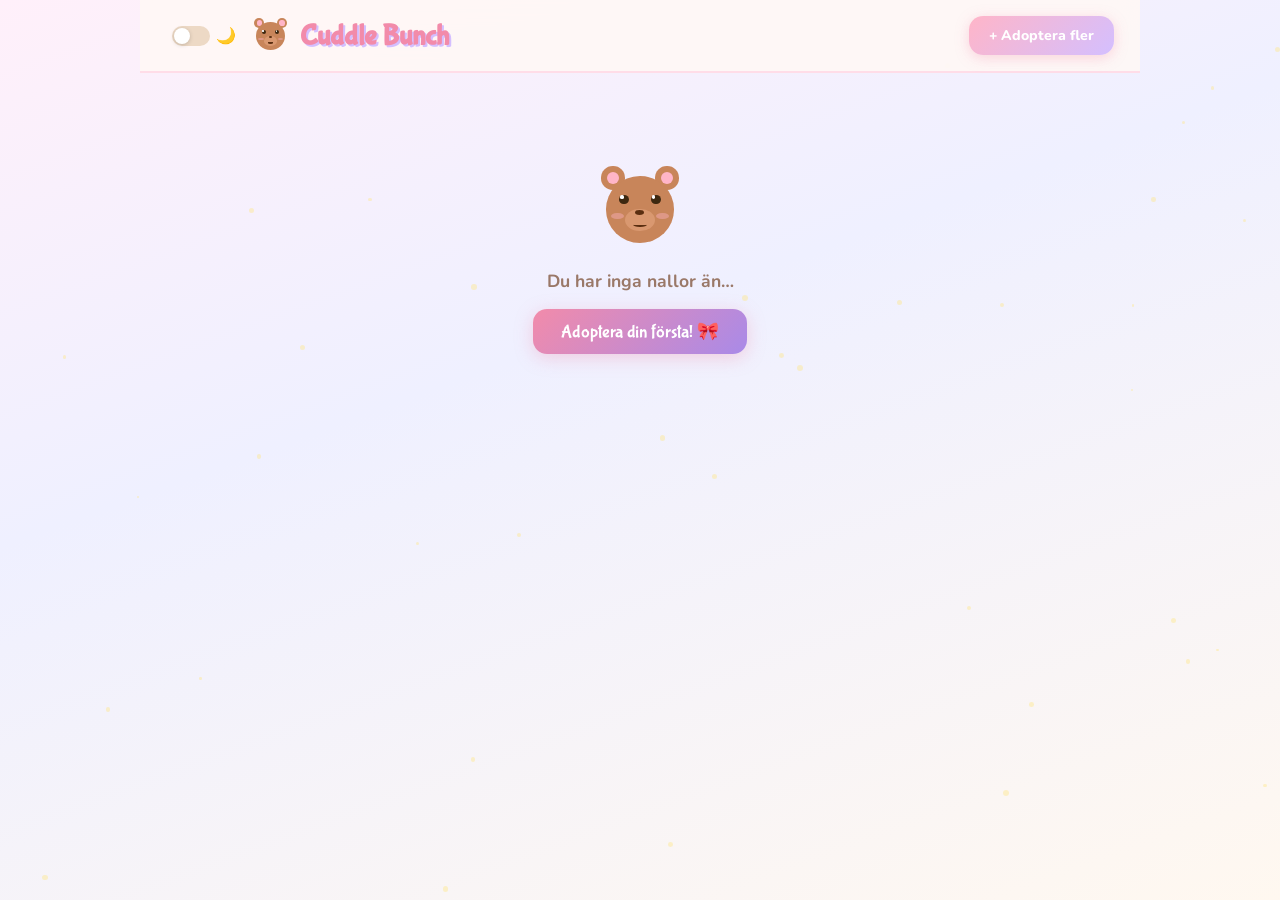
==== commit ce896887: "Add files via upload" ====
--- a/game.html
+++ b/game.html
@@ -22,9 +22,7 @@
       <div class="header-logo" id="headerLogo"></div>
       <h1 class="header-title">Cuddle Bunch</h1>
     </div>
-    <a href="index.html" class="btn-adopt-more">
-      <span>+ Adoptera fler</span>
-    </a>
+    <a href="index.html" class="btn-adopt-more"><span>+ Adoptera fler</span></a>
   </header>
 
   <!-- MAIN GRID -->
@@ -42,31 +40,46 @@
     <div class="modal-box">
       <button class="modal-close" onclick="closeModal()">✕</button>
 
-      <!-- SCENE AREA -->
+      <!-- SCENE -->
       <div id="modalScene" class="modal-scene"></div>
 
-      <!-- INFO BAR -->
+      <!-- INFO -->
       <div class="modal-info">
-        <h2 id="modalName" class="modal-name"></h2>
-        <div class="modal-energy-row">
-          <span class="energy-icon">⚡</span>
-          <div class="energy-track">
-            <div id="modalEnergyFill" class="energy-fill"></div>
+        <div class="modal-top-row">
+          <h2 id="modalName" class="modal-name"></h2>
+          <div id="modalBond" class="modal-bond"></div>
+        </div>
+        <div id="modalDiary" class="modal-diary"></div>
+        <div class="modal-meters">
+          <div class="meter-row">
+            <span class="meter-icon">⚡</span>
+            <div class="energy-track">
+              <div id="modalEnergyFill" class="energy-fill"></div>
+            </div>
+            <span id="modalEnergyNum" class="energy-num">100</span>
           </div>
-          <span id="modalEnergyNum" class="energy-num">100</span>
+          <div class="meter-row">
+            <span class="meter-icon">🌸</span>
+            <div class="mood-track">
+              <div id="modalMoodFill" class="mood-fill-bar"></div>
+            </div>
+            <span id="modalMoodEmoji" class="mood-emoji">😊</span>
+          </div>
         </div>
         <p id="modalStatus" class="modal-status"></p>
       </div>
 
-      <!-- TABS (when awake) -->
+      <!-- TABS – 6 activities in 3×2 grid -->
       <div id="modalTabs" class="modal-tabs">
         <button class="tab-btn" data-tab="feed"  onclick="switchTab('feed')">🍯<span>Mata</span></button>
-        <button class="tab-btn" data-tab="play"  onclick="switchTab('play')">🤣<span>Killa</span></button>
+        <button class="tab-btn" data-tab="play"  onclick="switchTab('play')">🤣<span>Kila</span></button>
         <button class="tab-btn" data-tab="tv"    onclick="switchTab('tv')">📺<span>TV</span></button>
+        <button class="tab-btn" data-tab="read"  onclick="switchTab('read')">📖<span>Läs</span></button>
+        <button class="tab-btn" data-tab="fika"  onclick="switchTab('fika')">🍵<span>Fika</span></button>
         <button class="tab-btn" data-tab="sleep" onclick="switchTab('sleep')">🛏️<span>Säng</span></button>
       </div>
 
-      <!-- WAKE (when sleeping) -->
+      <!-- WAKE (sleeping only) -->
       <div id="wakeDiv" class="wake-div" style="display:none">
         <button class="wake-btn" onclick="doWake()">☀️ Väck upp</button>
       </div>
--- a/style.css
+++ b/style.css
@@ -91,8 +91,9 @@
 .toast {
   position: fixed;
   bottom: 2rem; left: 50%; transform: translateX(-50%) translateY(20px);
-  background: var(--text);
-  color: #fff;
+  background: #FFF4F9;
+  color: #4A1830;
+  border: 2px solid var(--pink);
   padding: 10px 24px;
   border-radius: 99px;
   font-size: 0.9rem;
@@ -102,10 +103,17 @@
   transition: opacity 0.3s, transform 0.3s;
   pointer-events: none;
   white-space: nowrap;
+  box-shadow: 0 4px 18px rgba(242,139,170,0.2);
 }
 .toast.show {
   opacity: 1;
   transform: translateX(-50%) translateY(0);
+}
+body.dark .toast {
+  background: #201830;
+  color: #EDE6FF;
+  border-color: var(--lav-d);
+  box-shadow: 0 4px 18px rgba(0,0,0,0.5);
 }
 
 /* =============================================
@@ -1478,13 +1486,13 @@
 }
 
 /* =============================================
-   SCENE: TV
+   SCENE: TV – complete rewrite
    ============================================= */
 .s-tv {
   border-radius: 18px;
   min-height: 210px;
   overflow: hidden;
-  padding: 10px;
+  padding: 10px 10px 6px;
   transition: background 0.5s;
   position: relative;
 }
@@ -1492,7 +1500,7 @@
   display: flex;
   align-items: flex-end;
   justify-content: space-around;
-  gap: 10px;
+  gap: 8px;
   position: relative;
   z-index: 2;
   padding-bottom: 4px;
@@ -1501,24 +1509,131 @@
   display: flex;
   flex-direction: column;
   align-items: center;
-}
-.tv-bear-wrap {
-  position: relative;
-}
+  gap: 0;
+}
+.tv-bear-wrap { position: relative; }
+
+/* Face glow from screen */
 .face-glow-overlay {
   position: absolute;
-  inset: -6px;
+  inset: -8px;
   border-radius: 50%;
   background: var(--face-glow, transparent);
-  filter: blur(10px);
+  filter: blur(12px);
   pointer-events: none;
-}
+  animation: faceGlowPulse 2s ease-in-out infinite;
+}
+@keyframes faceGlowPulse {
+  0%,100% { opacity: 0.7; }
+  50%      { opacity: 1; }
+}
+
+/* Eye reflections (tiny rectangles in eyes) */
+.eye-reflections { position: absolute; inset: 0; pointer-events: none; z-index: 10; }
+.eye-ref {
+  position: absolute;
+  width: 5px; height: 4px;
+  background: var(--ref-col, transparent);
+  border-radius: 1px;
+  top: 32%;
+  animation: eyeRefPulse 2s ease-in-out infinite;
+}
+.eye-ref-l { left: 23%; }
+.eye-ref-r { right: 23%; }
+@keyframes eyeRefPulse {
+  0%,100% { opacity: 0.5; }
+  50%      { opacity: 1; }
+}
+
+/* Bear mood overlays */
+.tv-bear-inner { position: relative; display: inline-block; }
+.bear-mood { position: absolute; inset: 0; pointer-events: none; }
+
+.bear-mood.scared .paw-cover {
+  position: absolute;
+  inset: 20% 15% 20% 15%;
+  background: rgba(160,100,60,0.55);
+  border-radius: 50%;
+  backdrop-filter: blur(1px);
+  animation: peekPaw 1.5s ease-in-out infinite;
+}
+@keyframes peekPaw {
+  0%,100% { opacity: 0.8; transform: scale(1); }
+  50%      { opacity: 1; transform: scale(1.05); }
+}
+
+.bear-mood.cheering .cheer-paw {
+  position: absolute;
+  top: -14px; right: -8px;
+  font-size: 1.3rem;
+  animation: cheerWave 0.6s ease-in-out infinite alternate;
+}
+@keyframes cheerWave {
+  from { transform: rotate(-20deg) translateY(0); }
+  to   { transform: rotate(20deg) translateY(-6px); }
+}
+
+.bear-mood-dancing .tv-bear-inner,
+.bear-mood-laughing .tv-bear-inner {
+  animation: tvBearDance 0.5s ease-in-out infinite alternate;
+}
+@keyframes tvBearDance {
+  from { transform: rotate(-4deg) translateY(0); }
+  to   { transform: rotate(4deg) translateY(-4px); }
+}
+.bear-mood-scared .tv-bear-inner { animation: scareTremor 0.1s linear infinite; }
+@keyframes scareTremor {
+  0%   { transform: translate(0,0); }
+  25%  { transform: translate(-1px,1px); }
+  50%  { transform: translate(1px,-1px); }
+  75%  { transform: translate(-1px,0); }
+  100% { transform: translate(1px,1px); }
+}
+.bear-mood-hungry .hunger-sweat {
+  position: absolute;
+  top: 10%; right: 0;
+  font-size: 1rem;
+  animation: sweatDrop 1s ease-in infinite;
+}
+@keyframes sweatDrop {
+  0%   { transform: translateY(-4px); opacity: 0; }
+  50%  { opacity: 1; }
+  100% { transform: translateY(8px); opacity: 0; }
+}
+.bear-mood-confused .question {
+  position: absolute;
+  top: -10px; right: -6px;
+  font-size: 1.1rem;
+  font-weight: 900;
+  color: #DDD;
+  animation: questionBounce 1s ease-in-out infinite;
+}
+@keyframes questionBounce {
+  0%,100% { transform: translateY(0) rotate(-5deg); }
+  50%      { transform: translateY(-5px) rotate(5deg); }
+}
+
+.bear-mood-note {
+  font-size: 0.62rem;
+  font-weight: 700;
+  color: rgba(255,255,255,0.55);
+  text-align: center;
+  margin: 3px 0;
+  transition: all 0.3s;
+  min-height: 14px;
+}
+.bear-mood-note.hunger-flash {
+  color: #FFB800;
+  animation: hungerFlash 0.4s ease-in-out infinite alternate;
+}
+@keyframes hungerFlash { from { opacity: 0.6; } to { opacity: 1; } }
+
 .couch-shape {
-  width: 90px; height: 18px;
-  background: linear-gradient(180deg, #8B5E3C, #6A3C1A);
-  border-radius: 8px 8px 4px 4px;
-  margin-top: 2px;
-  box-shadow: 0 4px 10px rgba(0,0,0,0.3);
+  width: 86px; height: 16px;
+  background: linear-gradient(180deg, #8B5E3C, #5A2E10);
+  border-radius: 8px 8px 3px 3px;
+  margin-top: 1px;
+  box-shadow: 0 4px 10px rgba(0,0,0,0.4);
 }
 
 /* CSS TV */
@@ -1526,100 +1641,188 @@
   display: flex;
   flex-direction: column;
   align-items: center;
-  cursor: pointer;
-  transition: transform 0.15s;
-}
-.css-tv-wrap:hover { transform: scale(1.04); }
-.css-tv-wrap:active { transform: scale(0.98); }
-
+  position: relative;
+}
 .css-tv { display: flex; flex-direction: column; align-items: center; }
 .tv-cabinet {
   background: linear-gradient(160deg, #2A2020, #1A1010);
   border-radius: 10px 10px 4px 4px;
-  padding: 8px 8px 6px;
-  box-shadow: 0 6px 24px rgba(0,0,0,0.5), inset 0 1px 0 rgba(255,255,255,0.06);
-}
-.tv-bezel {
-  padding: 4px;
-  background: #111;
-  border-radius: 6px;
-}
+  padding: 8px 8px 5px;
+  box-shadow: 0 6px 24px rgba(0,0,0,0.55), inset 0 1px 0 rgba(255,255,255,0.05);
+}
+.tv-bezel { padding: 4px; background: #111; border-radius: 6px; }
 .tv-screen-area {
-  width: 100px; height: 68px;
+  width: 104px; height: 72px;
   border-radius: 4px;
   position: relative;
   overflow: hidden;
-  transition: background 0.4s, box-shadow 0.4s;
+  transition: background 0.35s, box-shadow 0.35s;
+}
+.tv-screen-area.tv-switching::after {
+  content: '';
+  position: absolute; inset: 0;
+  background: #fff;
+  animation: tvFlash 0.18s ease forwards;
+  z-index: 10;
+}
+@keyframes tvFlash {
+  0%   { opacity: 0.9; }
+  100% { opacity: 0; }
 }
 .tv-scanlines {
   position: absolute; inset: 0;
-  background: repeating-linear-gradient(
-    0deg,
-    transparent 0px, transparent 3px,
-    rgba(0,0,0,0.18) 3px, rgba(0,0,0,0.18) 4px
-  );
-  pointer-events: none;
-  z-index: 2;
+  background: repeating-linear-gradient(0deg, transparent 0px, transparent 3px, rgba(0,0,0,0.15) 3px, rgba(0,0,0,0.15) 4px);
+  pointer-events: none; z-index: 3;
 }
 .tv-content-display {
   position: absolute; inset: 0;
+  display: flex; align-items: center; justify-content: center; z-index: 1;
+}
+
+/* Screen content per channel */
+.scr-film, .scr-sport, .scr-nature, .scr-cartoon, .scr-music, .scr-honey, .scr-static {
+  width: 100%; height: 100%;
   display: flex; align-items: center; justify-content: center;
-  z-index: 1;
-}
-.tv-channel-text {
+  gap: 4px;
+  font-size: 0.7rem;
+  color: rgba(255,255,255,0.8);
+}
+.scr-ghost  { font-size: 1.8rem; animation: ghostFloat 1s ease-in-out infinite alternate; }
+@keyframes ghostFloat { from { transform: translateY(0) rotate(-3deg); } to { transform: translateY(-5px) rotate(3deg); } }
+.scr-ball   { font-size: 1.4rem; animation: ballBounce 0.5s ease-in-out infinite alternate; }
+@keyframes ballBounce { from { transform: translateY(0); } to { transform: translateY(-7px); } }
+.scr-score  { position: absolute; top: 4px; right: 6px; font-size: 0.55rem; font-weight: 900; color: #FFE; background: rgba(0,0,0,0.4); padding: 1px 4px; border-radius: 3px; }
+.scr-tree   { font-size: 1.4rem; }
+.scr-deer   { font-size: 1.1rem; animation: deerWalk 1.5s ease-in-out infinite alternate; }
+@keyframes deerWalk { from { transform: translateX(-4px); } to { transform: translateX(4px); } }
+.scr-star-anim  { font-size: 1.3rem; animation: starSpin 1s linear infinite; }
+.scr-star-anim2 { font-size: 0.9rem; animation: starSpin 0.7s linear infinite reverse; position: absolute; bottom: 8px; right: 8px; }
+@keyframes starSpin { from { transform: rotate(0deg) scale(1); } to { transform: rotate(360deg) scale(1.15); } }
+.scr-note { font-size: 1.1rem; animation: noteFloat 0.8s ease-in-out infinite alternate; }
+.n1 { animation-delay: 0s; }
+.n2 { animation-delay: 0.26s; font-size: 1.3rem; }
+.n3 { animation-delay: 0.52s; }
+@keyframes noteFloat { from { transform: translateY(0); } to { transform: translateY(-6px); } }
+.scr-honeyjar { font-size: 1.8rem; animation: honeyBounce 0.4s ease-in-out infinite alternate; }
+@keyframes honeyBounce { from { transform: scale(1); } to { transform: scale(1.15); } }
+.scr-ad-text { position: absolute; bottom: 4px; font-size: 0.45rem; font-weight: 900; color: #FFD700; letter-spacing: 0.5px; text-shadow: 0 0 6px #FF8800; animation: adBlink 0.5s ease-in-out infinite alternate; }
+@keyframes adBlink { from { opacity: 0.7; } to { opacity: 1; } }
+.scr-static { position: absolute; inset: 0; }
+.static-canvas { width: 100%; height: 100%; image-rendering: pixelated; }
+
+/* TV panel */
+.tv-panel { display: flex; align-items: center; gap: 5px; padding: 4px 4px 2px; }
+.tv-knob { width: 10px; height: 10px; background: radial-gradient(circle at 35% 35%, #555, #222); border-radius: 50%; border: 1.5px solid #333; }
+.tv-remote-btn {
+  background: none; border: 1px solid #333; border-radius: 4px;
+  font-size: 0.7rem; padding: 2px 4px; cursor: pointer; color: #888;
+  transition: background 0.15s, color 0.15s;
+}
+.tv-remote-btn:hover { background: #333; color: #ddd; }
+.tv-speaker-grille { display: flex; flex-direction: column; gap: 2px; }
+.sg-line { width: 16px; height: 1.5px; background: #333; border-radius: 1px; }
+.tv-stand-neck { width: 10px; height: 10px; background: #1e1e1e; margin: 0 auto; }
+.tv-stand-base { width: 50px; height: 7px; background: linear-gradient(180deg, #2a2a2a, #111); border-radius: 4px; }
+
+/* Antenna */
+.tv-antenna-wrap {
+  position: absolute;
+  top: -24px; right: 10px;
+  width: 30px; height: 30px;
+  display: flex; flex-direction: column; align-items: center;
+  cursor: pointer;
+}
+.antenna-base { width: 10px; height: 4px; background: #444; border-radius: 2px; }
+.antenna-rod {
+  width: 3px; height: 28px;
+  background: linear-gradient(180deg, #AAA, #555);
+  border-radius: 2px;
+  transform-origin: bottom center;
+  transform: rotate(var(--angle, 15deg));
+  transition: transform 0.1s;
+  cursor: grab;
+  touch-action: none;
+}
+.antenna-rod:hover { background: linear-gradient(180deg, #FFD700, #AA8800); }
+.antenna-hint {
+  text-align: center;
   font-size: 0.6rem;
+  font-weight: 700;
+  color: rgba(255,255,255,0.45);
+  padding: 0 4px;
+}
+
+/* REMOTE CONTROL */
+#remoteSlot {
+  display: flex;
+  justify-content: center;
+  padding: 4px 0 0;
+  position: relative;
+  z-index: 10;
+}
+.remote-ctrl {
+  background: linear-gradient(160deg, #2A2020, #1A1010);
+  border-radius: 14px 14px 20px 20px;
+  padding: 8px 10px 12px;
+  border: 1px solid #3A2A2A;
+  box-shadow: 0 8px 24px rgba(0,0,0,0.5);
+  display: flex;
+  flex-direction: column;
+  align-items: center;
+  gap: 6px;
+  transform: translateY(20px);
+  opacity: 0;
+  transition: transform 0.3s cubic-bezier(.34,1.56,.64,1), opacity 0.25s;
+}
+.remote-ctrl.remote-visible { transform: translateY(0); opacity: 1; }
+.remote-top { font-size: 0.9rem; color: #888; }
+.remote-ch-btns {
+  display: grid;
+  grid-template-columns: repeat(4, 1fr);
+  gap: 5px;
+}
+.rmt-ch-btn {
+  width: 32px; height: 32px;
+  background: #2E2020;
+  border: 1.5px solid #3A2828;
+  border-radius: 8px;
+  cursor: pointer;
+  font-size: 1rem;
+  display: flex; align-items: center; justify-content: center;
+  transition: all 0.15s;
+  /* Bigger touch target on mobile */
+  min-width: 36px; min-height: 36px;
+}
+.rmt-ch-btn:hover  { background: #3E2828; border-color: #FF9944; transform: scale(1.1); }
+.rmt-ch-btn.rmt-active { background: #503020; border-color: #FF7722; box-shadow: 0 0 8px #FF772244; }
+.remote-vol .rmt-vol-btn {
+  background: #252020; border: 1.5px solid #3A2828; border-radius: 8px;
+  cursor: pointer; font-size: 0.9rem; padding: 4px 12px; color: #888;
+  transition: background 0.15s;
+}
+.remote-vol .rmt-vol-btn:hover { background: #3A2828; color: #ddd; }
+
+/* Floor glow */
+.tv-floor-glow { position: absolute; inset: 0; pointer-events: none; z-index: 1; transition: background 0.5s; }
+
+/* Honey ad banner */
+.honey-ad-banner {
+  position: absolute;
+  top: 8px; left: 50%; transform: translateX(-50%);
+  background: linear-gradient(135deg, #FF8800, #FFD700);
+  color: #3A1800;
+  font-size: 0.7rem;
   font-weight: 900;
-  color: rgba(255,255,255,0.85);
-  text-align: center;
-  letter-spacing: 0.3px;
-  text-shadow: 0 0 8px currentColor;
-}
-.tv-panel {
-  display: flex;
-  align-items: center;
-  gap: 6px;
-  padding: 5px 4px 2px;
-}
-.tv-knob {
-  width: 10px; height: 10px;
-  background: radial-gradient(circle at 35% 35%, #555, #222);
-  border-radius: 50%;
-  border: 1.5px solid #333;
-}
-.tv-speaker-grille { display: flex; flex-direction: column; gap: 2px; margin-left: 2px; }
-.sg-line { width: 20px; height: 1.5px; background: #333; border-radius: 1px; }
-.tv-stand-neck {
-  width: 10px; height: 12px;
-  background: #1e1e1e;
-  margin: 0 auto;
-}
-.tv-stand-base {
-  width: 50px; height: 7px;
-  background: linear-gradient(180deg, #2a2a2a, #111);
-  border-radius: 4px;
-}
-.tv-click-prompt {
-  font-size: 0.62rem;
-  font-weight: 700;
-  color: rgba(255,255,255,0.4);
-  margin-top: 4px;
-  text-align: center;
-}
-.tv-floor-glow {
-  position: absolute;
-  inset: 0;
-  pointer-events: none;
-  z-index: 1;
-}
-.tv-channel-badge {
-  position: absolute;
-  bottom: 8px; right: 10px;
-  font-size: 0.65rem;
-  font-weight: 800;
-  color: rgba(255,255,255,0.5);
-  background: rgba(255,255,255,0.07);
-  padding: 3px 8px;
+  padding: 4px 14px;
   border-radius: 99px;
+  z-index: 20;
+  animation: adSlideIn 0.4s cubic-bezier(.34,1.56,.64,1);
+  box-shadow: 0 4px 12px rgba(255,150,0,0.5);
+  white-space: nowrap;
+}
+@keyframes adSlideIn {
+  from { transform: translateX(-50%) translateY(-20px); opacity: 0; }
+  to   { transform: translateX(-50%) translateY(0); opacity: 1; }
 }
 
 /* =============================================
@@ -1637,202 +1840,519 @@
   position: relative;
   overflow: hidden;
 }
-.s-sleep.lights-off {
-  background: linear-gradient(160deg, #100C20 0%, #180C18 100%);
-}
+.s-sleep.lights-off { background: linear-gradient(160deg, #100C20 0%, #180C18 100%); }
 body.dark .s-sleep { background: linear-gradient(160deg, #1A1428 0%, #201018 100%); }
-body.dark .s-sleep.lights-off { background: linear-gradient(160deg, #080610 0%, #0e0610 100%); }
-
-.sleep-room {
-  display: flex;
-  align-items: flex-end;
-  justify-content: space-between;
-  padding: 0 10px;
-  gap: 12px;
-  flex: 0 0 auto;
-}
-
-/* Lamp */
-.sleep-lamp { display: flex; flex-direction: column; align-items: center; cursor: pointer; }
-.lamp-head {
-  width: 28px; height: 20px;
-  background: linear-gradient(160deg, #FFE066, #F5A800);
-  border-radius: 50% 50% 20% 20%;
-  box-shadow: 0 0 14px #FFE06688;
-  transition: background 0.4s, box-shadow 0.4s;
-}
-.lamp-head.off {
-  background: #444;
-  box-shadow: none;
-}
-.lamp-pole {
-  width: 3px; height: 30px;
-  background: linear-gradient(180deg, #888, #555);
-}
-.lamp-switch-btn {
-  width: 20px; height: 12px;
-  background: #666;
-  border-radius: 6px;
-  cursor: pointer;
-  display: flex; align-items: center; justify-content: center;
-  border: 1.5px solid #444;
-  transition: background 0.2s;
-}
+body.dark .s-sleep.lights-off { background: linear-gradient(160deg, #060410 0%, #0a0408 100%); }
+
+.sleep-room { display: flex; align-items: flex-end; justify-content: space-between; padding: 0 10px; gap: 12px; flex: 0 0 auto; }
+.sleep-lamp { display: flex; flex-direction: column; align-items: center; }
+.lamp-head { width: 28px; height: 20px; background: linear-gradient(160deg, #FFE066, #F5A800); border-radius: 50% 50% 20% 20%; box-shadow: 0 0 14px #FFE06688; transition: background 0.4s, box-shadow 0.4s; }
+.lamp-head.off { background: #444; box-shadow: none; }
+.lamp-pole { width: 3px; height: 30px; background: linear-gradient(180deg, #888, #555); }
+.lamp-switch-btn { width: 24px; height: 14px; background: #666; border-radius: 7px; cursor: pointer; display: flex; align-items: center; justify-content: center; border: 1.5px solid #444; transition: background 0.2s; }
 .lamp-switch-btn:hover { background: #888; }
-.lamp-sw-inner {
-  width: 8px; height: 8px;
-  border-radius: 50%;
-  background: #FFE066;
-  transition: background 0.3s;
-}
+.lamp-sw-inner { width: 9px; height: 9px; border-radius: 50%; background: #FFE066; transition: background 0.3s; }
 .s-sleep.lights-off .lamp-sw-inner { background: #333; }
-.lamp-base {
-  width: 30px; height: 5px;
-  background: linear-gradient(180deg, #777, #444);
-  border-radius: 3px;
-}
-
-/* Bear in sleep scene */
+.lamp-base { width: 30px; height: 5px; background: linear-gradient(180deg, #777, #444); border-radius: 3px; }
 .sleep-bear-area { position: relative; display: inline-block; }
 .sleep-bear { position: relative; }
 .blanket-cover {
-  position: absolute;
-  bottom: 0; left: -10%; right: -10%;
+  position: absolute; bottom: 0; left: -10%; right: -10%;
   background: linear-gradient(160deg, var(--lav) 0%, var(--pink) 100%);
-  border-radius: 8px 8px 0 0;
-  z-index: 5;
-  pointer-events: none;
-  transition: height 0.1s;
-  min-height: 0;
-}
-.blanket-cover::after {
-  content: '';
-  position: absolute;
-  top: 0; left: 0; right: 0;
-  height: 8px;
-  background: rgba(255,255,255,0.25);
-  border-radius: 8px 8px 0 0;
-}
-
-/* Blanket puller */
-.blanket-pull-area {
-  display: flex;
-  justify-content: center;
-  padding: 4px 0;
-}
-.blanket-puller {
-  display: flex;
-  flex-direction: column;
-  align-items: center;
-  gap: 3px;
-  cursor: grab;
-  touch-action: none;
-  user-select: none;
-}
+  border-radius: 8px 8px 0 0; z-index: 5; pointer-events: none; transition: height 0.1s; min-height: 0;
+}
+.blanket-cover::after { content: ''; position: absolute; top: 0; left: 0; right: 0; height: 8px; background: rgba(255,255,255,0.25); border-radius: 8px 8px 0 0; }
+.blanket-pull-area { display: flex; justify-content: center; padding: 4px 0; }
+.blanket-puller { display: flex; flex-direction: column; align-items: center; gap: 3px; cursor: grab; touch-action: none; user-select: none; }
 .blanket-puller:active { cursor: grabbing; }
-.puller-tab {
-  display: flex;
-  align-items: center;
-  gap: 5px;
-  padding: 7px 16px;
-  background: linear-gradient(135deg, var(--lav), var(--pink));
-  color: #fff;
-  border-radius: 99px;
-  font-size: 0.78rem;
-  font-weight: 800;
-  box-shadow: 0 3px 10px rgba(180,130,255,0.3);
-  animation: pullHint 1.5s ease-in-out infinite;
-}
-@keyframes pullHint {
-  0%,100% { transform: translateY(0); }
-  50%      { transform: translateY(-5px); }
-}
-.puller-blanket-vis {
-  width: 80px; height: 12px;
-  background: linear-gradient(90deg, var(--lav), var(--pink));
-  border-radius: 4px 4px 0 0;
-  opacity: 0.6;
-}
-
-/* Progress steps */
-.sleep-progress {
-  display: flex;
-  gap: 6px;
-  justify-content: center;
-}
-.sp-step {
-  font-size: 0.7rem;
-  font-weight: 700;
-  color: var(--text-mute);
-  padding: 4px 10px;
-  background: rgba(180,160,220,0.15);
-  border-radius: 99px;
-  transition: all 0.3s;
-}
-.sp-step.done {
-  color: var(--mint-d);
-  background: rgba(110,207,164,0.2);
-}
-.sp-step.ready {
-  color: var(--lav-d);
-  background: rgba(169,138,232,0.25);
-  animation: stepPulse 1s ease-in-out infinite;
-}
-@keyframes stepPulse {
-  0%,100% { transform: scale(1); }
-  50%      { transform: scale(1.05); }
-}
-
-/* Pat area */
-.pat-area {
-  flex-direction: column;
-  align-items: center;
-  gap: 6px;
-  cursor: pointer;
-  padding: 6px;
-  border-radius: 14px;
-  background: rgba(255,255,255,0.08);
-  transition: background 0.15s, transform 0.15s;
-  border: 2px dashed var(--lav-d);
-}
-.pat-area:hover { background: rgba(169,138,232,0.12); }
-.pat-area.patted { transform: scale(0.96); background: rgba(169,138,232,0.22); }
-.pat-instruction {
-  font-size: 0.75rem;
-  font-weight: 700;
-  color: #D0B0FF;
-  text-align: center;
-}
+.puller-tab { display: flex; align-items: center; gap: 5px; padding: 10px 20px; background: linear-gradient(135deg, var(--lav), var(--pink)); color: #fff; border-radius: 99px; font-size: 0.85rem; font-weight: 800; box-shadow: 0 3px 10px rgba(180,130,255,0.3); animation: pullHint 1.5s ease-in-out infinite; }
+@keyframes pullHint { 0%,100% { transform: translateY(0); } 50% { transform: translateY(-5px); } }
+.puller-blanket-vis { width: 80px; height: 12px; background: linear-gradient(90deg, var(--lav), var(--pink)); border-radius: 4px 4px 0 0; opacity: 0.6; }
+.sleep-progress { display: flex; gap: 6px; justify-content: center; }
+.sp-step { font-size: 0.7rem; font-weight: 700; color: var(--text-mute); padding: 4px 10px; background: rgba(180,160,220,0.15); border-radius: 99px; transition: all 0.3s; }
+.sp-step.done { color: var(--mint-d); background: rgba(110,207,164,0.2); }
+.sp-step.ready { color: var(--lav-d); background: rgba(169,138,232,0.25); animation: stepPulse 1s ease-in-out infinite; }
+@keyframes stepPulse { 0%,100% { transform: scale(1); } 50% { transform: scale(1.05); } }
+.pat-area { flex-direction: column; align-items: center; gap: 6px; cursor: pointer; padding: 10px 8px; border-radius: 14px; background: rgba(255,255,255,0.08); transition: background 0.15s, transform 0.15s; border: 2px dashed var(--lav-d); }
+.pat-area:hover, .pat-area:active { background: rgba(169,138,232,0.18); }
+.pat-area.patted { transform: scale(0.96); background: rgba(169,138,232,0.25); }
+.pat-instruction { font-size: 0.78rem; font-weight: 700; color: #D0B0FF; text-align: center; }
 .pat-bear-btn { pointer-events: none; }
-.pat-hearts {
-  display: flex;
-  gap: 8px;
-  font-size: 1.4rem;
-}
+.pat-hearts { display: flex; gap: 8px; font-size: 1.5rem; }
 .ph { transition: all 0.2s; color: #AAA; }
 .ph.filled { color: var(--pink-d); transform: scale(1.2); }
 
 /* =============================================
-   RESPONSIVE
+   RESPONSIVE + MOBILE
    ============================================= */
 @media (max-width: 700px) {
-  .adopt-layout {
-    grid-template-columns: 1fr;
-    padding: 1.5rem 1rem;
-    gap: 1.5rem;
-  }
-  .adopt-left {
-    flex-direction: row;
-    gap: 1.2rem;
-    align-items: center;
-  }
-  .main-title { font-size: 2.6rem; }
+  /* Adopt page */
+  .adopt-layout { grid-template-columns: 1fr; padding: 1.2rem 1rem; gap: 1.2rem; }
+  .adopt-left { flex-direction: row; gap: 1rem; align-items: center; }
+  .main-title { font-size: 2.4rem; }
   .preview-stage { display: none; }
   .brand-block { text-align: left; }
-  .animal-grid {
-    grid-template-columns: repeat(auto-fill, minmax(155px, 1fr));
-    gap: 12px;
-  }
-  .tv-screen-area { width: 84px; height: 56px; }
-}
-
+  .adopt-card { padding: 1.6rem 1.2rem 1.4rem; }
+
+  /* Grid */
+  .animal-grid { grid-template-columns: repeat(auto-fill, minmax(145px, 1fr)); gap: 10px; }
+
+  /* Modal – full width on mobile */
+  .modal-box { border-radius: 22px; padding: 1.4rem 1.2rem 1.2rem; }
+  .modal-scene { min-height: 190px; }
+  .tab-btn { padding: 10px 4px; min-height: 52px; }
+
+  /* TV scene */
+  .tv-screen-area { width: 90px; height: 62px; }
+  .rmt-ch-btn { min-width: 38px; min-height: 38px; font-size: 1.1rem; }
+  .remote-ch-btns { gap: 6px; }
+
+  /* Tickle – bigger zone on mobile */
+  .tickle-overlay { inset: 25% 5% 5% 5%; }
+
+  /* Sleep – bigger tap targets */
+  .lamp-switch-btn { width: 30px; height: 18px; }
+  .puller-tab { padding: 12px 24px; font-size: 0.9rem; }
+  .pat-area { padding: 14px 10px; }
+}
+
+@media (max-width: 380px) {
+  .main-title { font-size: 2rem; }
+  .tv-screen-area { width: 78px; height: 54px; }
+  .type-btn { padding: 8px 3px; }
+}
+
+
+
+/* =============================================
+   COZY MECHANICS – cards
+   ============================================= */
+
+/* Bond & streak badges on card */
+.card-badges {
+  display: flex;
+  align-items: center;
+  justify-content: space-between;
+  margin-bottom: 6px;
+  min-height: 18px;
+}
+.card-bond {
+  font-size: 0.65rem;
+  font-weight: 800;
+  color: var(--text-soft);
+  background: rgba(212,191,255,0.18);
+  padding: 2px 8px;
+  border-radius: 99px;
+  letter-spacing: 0.2px;
+}
+.card-streak {
+  font-size: 0.65rem;
+  font-weight: 900;
+  background: rgba(255,180,60,0.15);
+  color: #D4700A;
+  padding: 2px 7px;
+  border-radius: 99px;
+}
+body.dark .card-streak { color: #FFB040; }
+
+/* Mood-based card tinting */
+.animal-card.mood-good { border-color: #F0C8E0; }
+.animal-card.mood-mid  { border-color: #EDD9C5; }
+.animal-card.mood-low  { border-color: #C8C8D8; opacity: 0.92; }
+body.dark .animal-card.mood-good { border-color: #3A1A38; }
+body.dark .animal-card.mood-mid  { border-color: #2E1E40; }
+body.dark .animal-card.mood-low  { border-color: #221828; }
+
+/* Mini meter labels on cards */
+.meter-mini-label { font-size: 0.7rem; line-height: 1; flex-shrink: 0; }
+
+/* Mood bar on card */
+.mood-fill-bar {
+  height: 100%;
+  border-radius: 99px;
+  transition: width 0.7s cubic-bezier(.4,0,.2,1);
+}
+
+/* Diary bubble on card */
+.card-diary {
+  font-size: 0.65rem;
+  font-weight: 600;
+  color: var(--text-soft);
+  font-style: italic;
+  margin-top: 5px;
+  padding: 5px 8px;
+  background: rgba(212,191,255,0.12);
+  border-left: 2px solid var(--lav);
+  border-radius: 0 6px 6px 0;
+  line-height: 1.4;
+  white-space: normal;
+  overflow: hidden;
+  display: -webkit-box;
+  -webkit-line-clamp: 2;
+  -webkit-box-orient: vertical;
+}
+body.dark .card-diary { background: rgba(100,80,140,0.15); border-color: var(--lav-d); }
+
+/* ── MODAL new info layout ── */
+.modal-top-row {
+  display: flex;
+  align-items: center;
+  justify-content: space-between;
+  gap: 8px;
+  margin-bottom: 6px;
+}
+.modal-name {
+  font-family: 'Bubblegum Sans', cursive;
+  font-size: 1.4rem;
+  color: var(--text);
+  flex: 1;
+}
+
+/* Bond display */
+.modal-bond {
+  display: flex;
+  flex-direction: column;
+  align-items: flex-end;
+  gap: 3px;
+  flex-shrink: 0;
+}
+.bond-tier {
+  font-size: 0.72rem;
+  font-weight: 800;
+  color: var(--text-soft);
+  display: flex;
+  align-items: center;
+  gap: 3px;
+}
+.bond-bar-wrap {
+  width: 64px; height: 5px;
+  background: rgba(200,180,240,0.25);
+  border-radius: 99px;
+  overflow: hidden;
+}
+.bond-bar-fill {
+  height: 100%;
+  background: linear-gradient(90deg, var(--pink-d), var(--lav-d));
+  border-radius: 99px;
+  transition: width 0.6s ease;
+}
+.bond-streak {
+  font-size: 0.62rem;
+  font-weight: 800;
+  color: #D4700A;
+}
+body.dark .bond-streak { color: #FFB040; }
+
+/* Diary in modal */
+.modal-diary {
+  margin-bottom: 8px;
+  min-height: 26px;
+}
+.diary-bubble {
+  display: inline-block;
+  font-size: 0.75rem;
+  font-weight: 600;
+  font-style: italic;
+  color: var(--text-soft);
+  background: rgba(212,191,255,0.15);
+  border: 1.5px solid rgba(212,191,255,0.3);
+  padding: 5px 12px;
+  border-radius: 12px 12px 12px 3px;
+  line-height: 1.5;
+}
+body.dark .diary-bubble { background: rgba(100,80,140,0.2); border-color: rgba(169,138,232,0.25); }
+
+/* Meters in modal */
+.modal-meters { display: flex; flex-direction: column; gap: 5px; margin-bottom: 4px; }
+.meter-row { display: flex; align-items: center; gap: 8px; }
+.meter-icon { font-size: 0.85rem; flex-shrink: 0; }
+.mood-track { flex: 1; height: 10px; background: #EDD9C5; border-radius: 99px; overflow: hidden; }
+body.dark .mood-track { background: #2E1E40; }
+.mood-fill-bar { height: 100%; border-radius: 99px; transition: width 0.7s cubic-bezier(.4,0,.2,1); }
+.mood-emoji { font-size: 1rem; flex-shrink: 0; }
+.modal-status { font-size: 0.8rem; font-weight: 700; color: var(--text-soft); text-align: center; min-height: 18px; }
+
+/* 6-tab grid */
+.modal-tabs {
+  display: grid !important;
+  grid-template-columns: repeat(3, 1fr);
+  gap: 6px;
+  border-top: 2px solid var(--pink-light);
+  padding-top: 10px;
+}
+.tab-btn {
+  display: flex;
+  flex-direction: column;
+  align-items: center;
+  gap: 2px;
+  padding: 8px 4px;
+  border-radius: 12px;
+  border: 2px solid transparent;
+  background: var(--cream);
+  font-family: 'Nunito', sans-serif;
+  font-size: 1rem;
+  font-weight: 800;
+  color: var(--text-soft);
+  cursor: pointer;
+  transition: all 0.18s;
+  line-height: 1.2;
+}
+.tab-btn span { font-size: 0.62rem; font-weight: 700; }
+.tab-btn:hover { background: var(--pink-light); border-color: var(--pink); transform: translateY(-1px); }
+.tab-btn.active { background: var(--pink-light); border-color: var(--pink-d); color: var(--pink-d); box-shadow: 0 2px 10px rgba(242,139,170,0.25); }
+body.dark .tab-btn { background: #2A1E3A; color: var(--text-soft); }
+body.dark .tab-btn:hover { background: var(--pink-light); }
+body.dark .tab-btn.active { background: var(--pink-light); border-color: var(--pink-d); color: var(--pink); }
+
+/* =============================================
+   SCENE: READ
+   ============================================= */
+.s-read {
+  background: linear-gradient(160deg, #FFF8EC 0%, #FFF3E8 100%);
+  border-radius: 18px;
+  padding: 12px;
+  min-height: 210px;
+  display: flex;
+  flex-direction: column;
+  gap: 10px;
+}
+body.dark .s-read { background: linear-gradient(160deg, #1E1408 0%, #180E04 100%); }
+
+.read-room {
+  display: flex;
+  align-items: flex-end;
+  justify-content: space-around;
+  gap: 10px;
+  flex: 1;
+}
+.read-bear-side { position: relative; display: flex; align-items: flex-end; }
+.read-lamp-glow {
+  position: absolute;
+  top: -20px; left: 50%;
+  transform: translateX(-50%);
+  width: 60px; height: 60px;
+  background: radial-gradient(circle, rgba(255,220,100,0.35) 0%, transparent 70%);
+  pointer-events: none;
+}
+
+/* Book */
+.book-wrap { display: flex; flex-direction: column; align-items: center; gap: 8px; }
+.book {
+  display: flex;
+  align-items: stretch;
+  border-radius: 4px 8px 8px 4px;
+  box-shadow: 0 6px 20px rgba(100,60,20,0.3);
+  transform-origin: left center;
+  transition: transform 0.15s;
+}
+.book.page-turning { animation: pageTurn 0.45s ease-in-out; }
+@keyframes pageTurn {
+  0%   { transform: perspective(600px) rotateY(0deg); }
+  50%  { transform: perspective(600px) rotateY(-18deg) scaleX(0.96); }
+  100% { transform: perspective(600px) rotateY(0deg); }
+}
+.book-spine {
+  width: 10px;
+  background: linear-gradient(180deg, #8B4A1A, #5A2A08);
+  border-radius: 4px 0 0 4px;
+  flex-shrink: 0;
+}
+.book-page {
+  width: 80px;
+  padding: 8px 6px;
+  display: flex;
+  flex-direction: column;
+  gap: 4px;
+  background: #FFFBF2;
+  min-height: 100px;
+}
+body.dark .book-page { background: #2A2010; }
+.book-left { border-right: 1px solid rgba(100,60,20,0.1); }
+.book-right { border-radius: 0 4px 4px 0; }
+.page-num { font-size: 0.5rem; color: #B09060; text-align: right; }
+.page-art { font-size: 1.5rem; text-align: center; }
+.page-text-lines { display: flex; flex-direction: column; gap: 3px; }
+.ptl { height: 3px; background: rgba(140,100,60,0.2); border-radius: 2px; }
+.ptl.short { width: 60%; }
+.page-title { font-size: 0.55rem; font-weight: 900; color: #6A3A10; text-align: center; }
+body.dark .page-title { color: #C8956A; }
+.page-quote { font-size: 0.5rem; font-style: italic; color: #8A6040; text-align: center; line-height: 1.5; }
+body.dark .page-quote { color: #A07850; }
+
+.turn-page-btn {
+  padding: 10px 24px;
+  border-radius: 99px;
+  border: none;
+  background: linear-gradient(135deg, var(--peach-d), var(--brown));
+  color: #fff;
+  font-family: 'Nunito', sans-serif;
+  font-weight: 800;
+  font-size: 0.85rem;
+  cursor: pointer;
+  box-shadow: 0 3px 12px rgba(200,120,60,0.3);
+  transition: all 0.18s;
+  touch-action: none;
+}
+.turn-page-btn:hover:not(.disabled) { transform: translateY(-2px); box-shadow: 0 6px 16px rgba(200,120,60,0.4); }
+.turn-page-btn.disabled { opacity: 0.5; cursor: not-allowed; background: #AAA; box-shadow: none; }
+
+.read-progress { display: flex; flex-direction: column; align-items: center; gap: 4px; }
+.read-pages-row { display: flex; gap: 6px; align-items: center; }
+.read-dot { font-size: 0.9rem; transition: transform 0.2s; }
+.read-dot.read-done { animation: dotPop 0.3s cubic-bezier(.34,1.56,.64,1); }
+@keyframes dotPop { 0% { transform: scale(0.7); } 70% { transform: scale(1.3); } 100% { transform: scale(1); } }
+.read-mood-note { font-size: 0.65rem; font-weight: 700; color: var(--text-mute); }
+
+/* =============================================
+   SCENE: FIKA
+   ============================================= */
+.s-fika {
+  background: linear-gradient(160deg, #FFF4EA 0%, #FFF0E8 100%);
+  border-radius: 18px;
+  padding: 12px;
+  min-height: 210px;
+  display: flex;
+  flex-direction: column;
+  gap: 8px;
+}
+body.dark .s-fika { background: linear-gradient(160deg, #1E1208 0%, #18100A 100%); }
+
+.fika-room { display: flex; align-items: flex-end; justify-content: space-around; gap: 10px; flex: 1; }
+.fika-bear-side { display: flex; align-items: flex-end; }
+
+/* Table */
+.fika-table { display: flex; flex-direction: column; align-items: center; }
+.fika-items { display: flex; align-items: flex-end; gap: 10px; padding: 8px 12px 0; }
+.table-surface {
+  width: 130px; height: 12px;
+  background: linear-gradient(180deg, #C8885A, #8B4F2E);
+  border-radius: 6px 6px 3px 3px;
+  box-shadow: 0 4px 10px rgba(100,50,20,0.3);
+}
+
+/* Cup */
+.fika-cup {
+  position: relative;
+  cursor: pointer;
+  transition: transform 0.3s;
+  touch-action: none;
+}
+.fika-cup:hover:not(.cup-empty) { transform: scale(1.06); }
+.fika-cup.cup-tilt { animation: cupTilt 0.7s ease; }
+@keyframes cupTilt {
+  0%   { transform: rotate(0deg); }
+  30%  { transform: rotate(-25deg) translateX(-8px); }
+  70%  { transform: rotate(-20deg) translateX(-6px); }
+  100% { transform: rotate(0deg); }
+}
+.cup-steam { position: absolute; top: -22px; left: 50%; transform: translateX(-50%); display: flex; gap: 4px; }
+.steam-wisp {
+  width: 4px;
+  height: 18px;
+  background: linear-gradient(180deg, rgba(200,200,200,0) 0%, rgba(200,200,200,0.55) 100%);
+  border-radius: 99px;
+  animation: steamRise 1.8s ease-in-out infinite;
+}
+.w1 { animation-delay: 0s;    height: 14px; }
+.w2 { animation-delay: 0.5s;  height: 20px; }
+.w3 { animation-delay: 0.9s;  height: 12px; }
+@keyframes steamRise {
+  0%   { opacity: 0; transform: translateY(0) scaleX(1); }
+  40%  { opacity: 0.7; }
+  100% { opacity: 0; transform: translateY(-16px) scaleX(1.4); }
+}
+.cup-body {
+  width: 42px; height: 48px;
+  background: linear-gradient(160deg, #F8F0E8, #EEE0D0);
+  border-radius: 4px 4px 12px 12px;
+  border: 2.5px solid #D4B090;
+  position: relative;
+  overflow: hidden;
+}
+body.dark .cup-body { background: linear-gradient(160deg, #3A2A1A, #2A1A0A); border-color: #5A3A20; }
+.cup-liquid {
+  position: absolute;
+  bottom: 0; left: 0; right: 0;
+  height: 65%;
+  background: linear-gradient(180deg, #C8783A, #8B4A1E);
+  border-radius: 0 0 10px 10px;
+  transition: height 0.4s ease;
+}
+.cup-liquid.liquid-hot {
+  animation: liquidWave 2s ease-in-out infinite;
+  box-shadow: 0 -2px 6px rgba(200,120,60,0.3);
+}
+@keyframes liquidWave {
+  0%,100% { clip-path: polygon(0 8%,25% 0%,50% 6%,75% 0%,100% 8%,100% 100%,0 100%); }
+  50%      { clip-path: polygon(0 0%,25% 8%,50% 2%,75% 8%,100% 0%,100% 100%,0 100%); }
+}
+.cup-saucer {
+  width: 54px; height: 7px;
+  background: linear-gradient(160deg, #F0DCC0, #D4B090);
+  border-radius: 50%;
+  border: 1.5px solid #C8A070;
+  margin: 0 auto;
+}
+body.dark .cup-saucer { background: linear-gradient(160deg, #3A2A1A, #2A1A0A); border-color: #5A3A20; }
+.cup-handle {
+  position: absolute;
+  right: -12px; top: 10px;
+  width: 14px; height: 22px;
+  border: 3px solid #D4B090;
+  border-left: none;
+  border-radius: 0 8px 8px 0;
+}
+body.dark .cup-handle { border-color: #5A3A20; }
+.cup-empty .cup-liquid { height: 10%; background: linear-gradient(180deg, #8B6A4A, #5A3A20); }
+.cup-empty .cup-steam { display: none; }
+
+/* Cookies */
+.fika-plate { display: flex; gap: 4px; flex-direction: column; align-items: center; }
+.fika-cookie { font-size: 1.4rem; }
+.fika-cookie.small { font-size: 0.9rem; opacity: 0.7; }
+
+/* Action area */
+.fika-action { text-align: center; }
+.fika-drink-btn {
+  padding: 11px 28px;
+  border-radius: 99px;
+  border: none;
+  background: linear-gradient(135deg, #C87A3A, #8B4A1E);
+  color: #fff;
+  font-family: 'Nunito', sans-serif;
+  font-weight: 800;
+  font-size: 0.9rem;
+  cursor: pointer;
+  box-shadow: 0 3px 12px rgba(200,120,60,0.35);
+  transition: all 0.18s;
+  touch-action: none;
+}
+.fika-drink-btn:hover { transform: translateY(-2px); box-shadow: 0 6px 18px rgba(200,120,60,0.45); }
+.fika-wait { font-size: 0.75rem; font-weight: 700; color: var(--text-soft); margin-bottom: 5px; }
+.fika-cool-bar { height: 5px; background: rgba(200,160,100,0.2); border-radius: 99px; overflow: hidden; }
+.fika-cool-fill { height: 100%; background: linear-gradient(90deg, #C87A3A, #F5C880); border-radius: 99px; transition: width 0.5s; }
+
+/* Bonuses row */
+.fika-bonuses { display: flex; gap: 8px; justify-content: center; }
+.fika-bonus {
+  font-size: 0.68rem;
+  font-weight: 800;
+  padding: 3px 10px;
+  border-radius: 99px;
+  background: rgba(200,130,60,0.12);
+  color: var(--text-soft);
+}
+body.dark .fika-bonus { background: rgba(200,130,60,0.18); }
+
+/* ── dark mode extras for modal ── */
+body.dark .modal-info { color: var(--text); }
+body.dark .bond-tier  { color: var(--text-soft); }
+
+/* ── mobile adjustments for new scenes ── */
+@media (max-width: 700px) {
+  .modal-tabs { grid-template-columns: repeat(3, 1fr); gap: 5px; }
+  .tab-btn { padding: 9px 3px; font-size: 0.9rem; }
+  .book-page { width: 68px; }
+  .table-surface { width: 110px; }
+  .fika-drink-btn { padding: 12px 22px; }
+}
